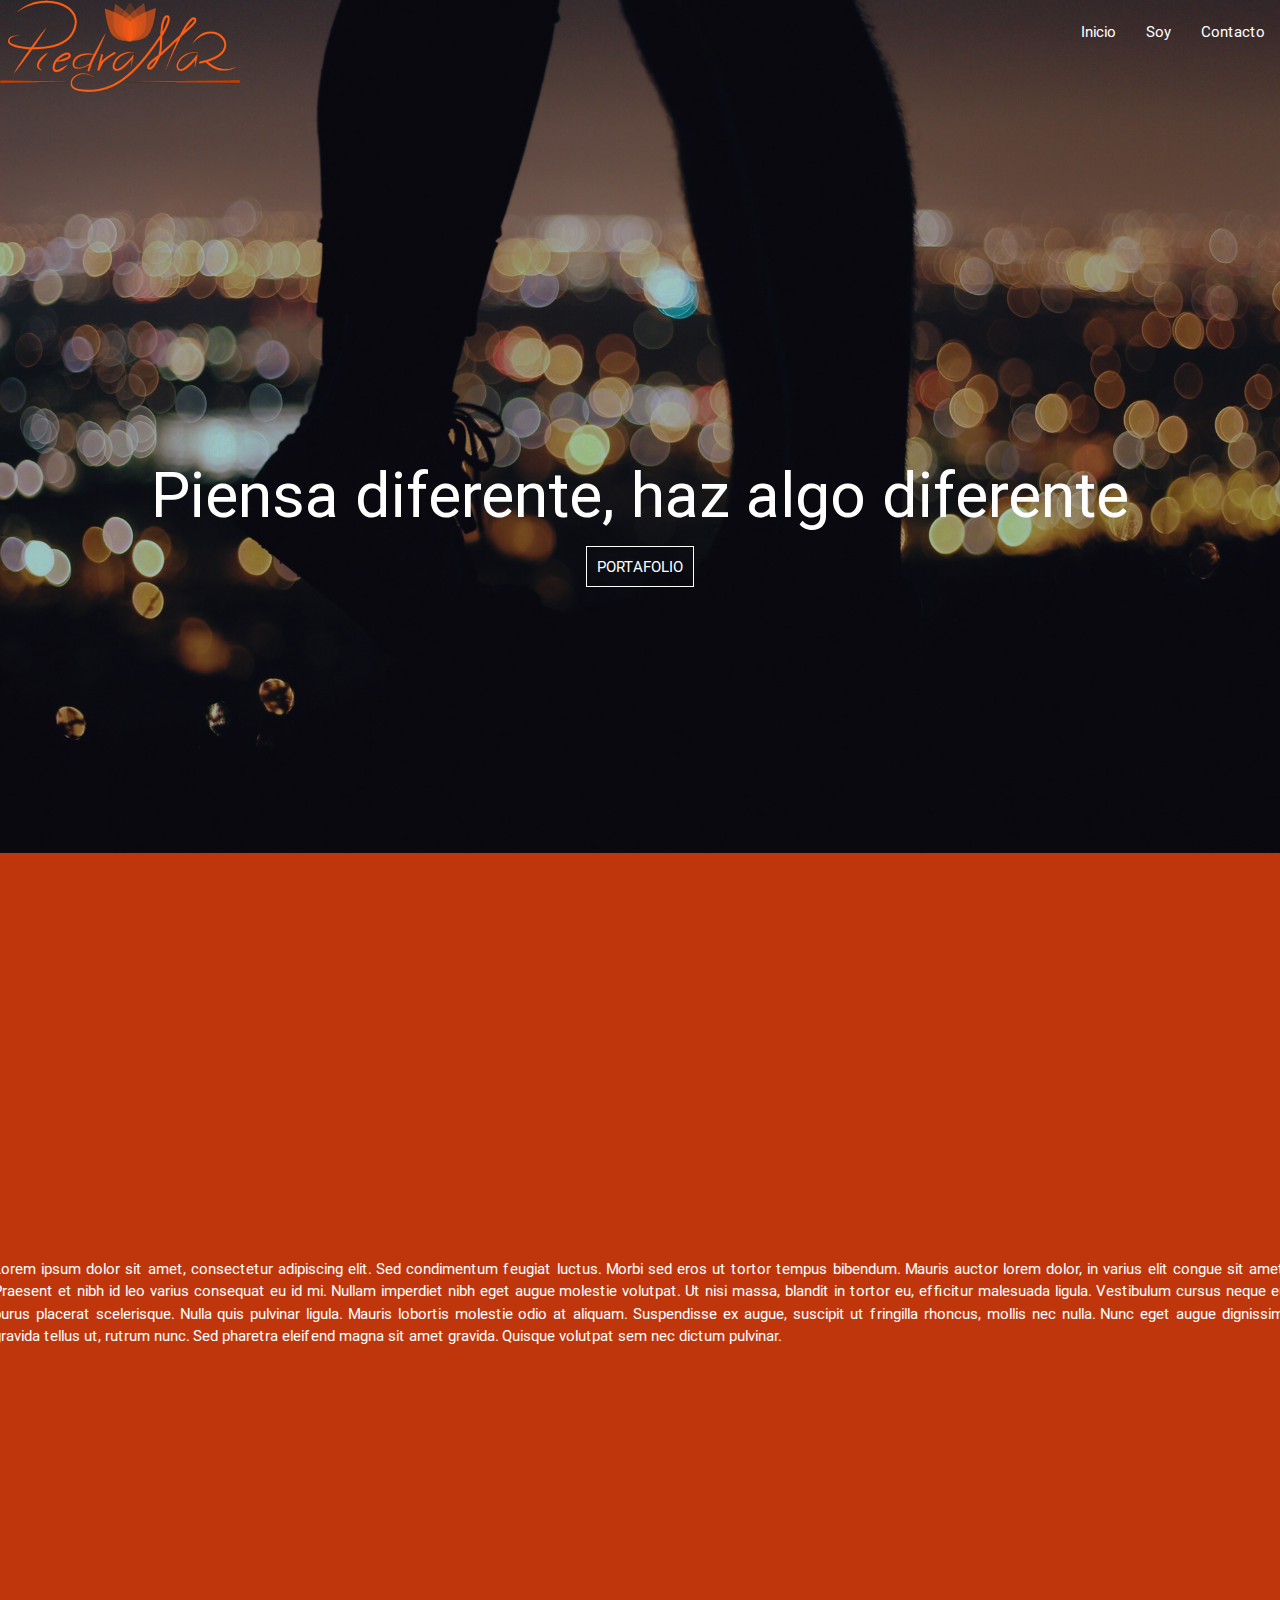
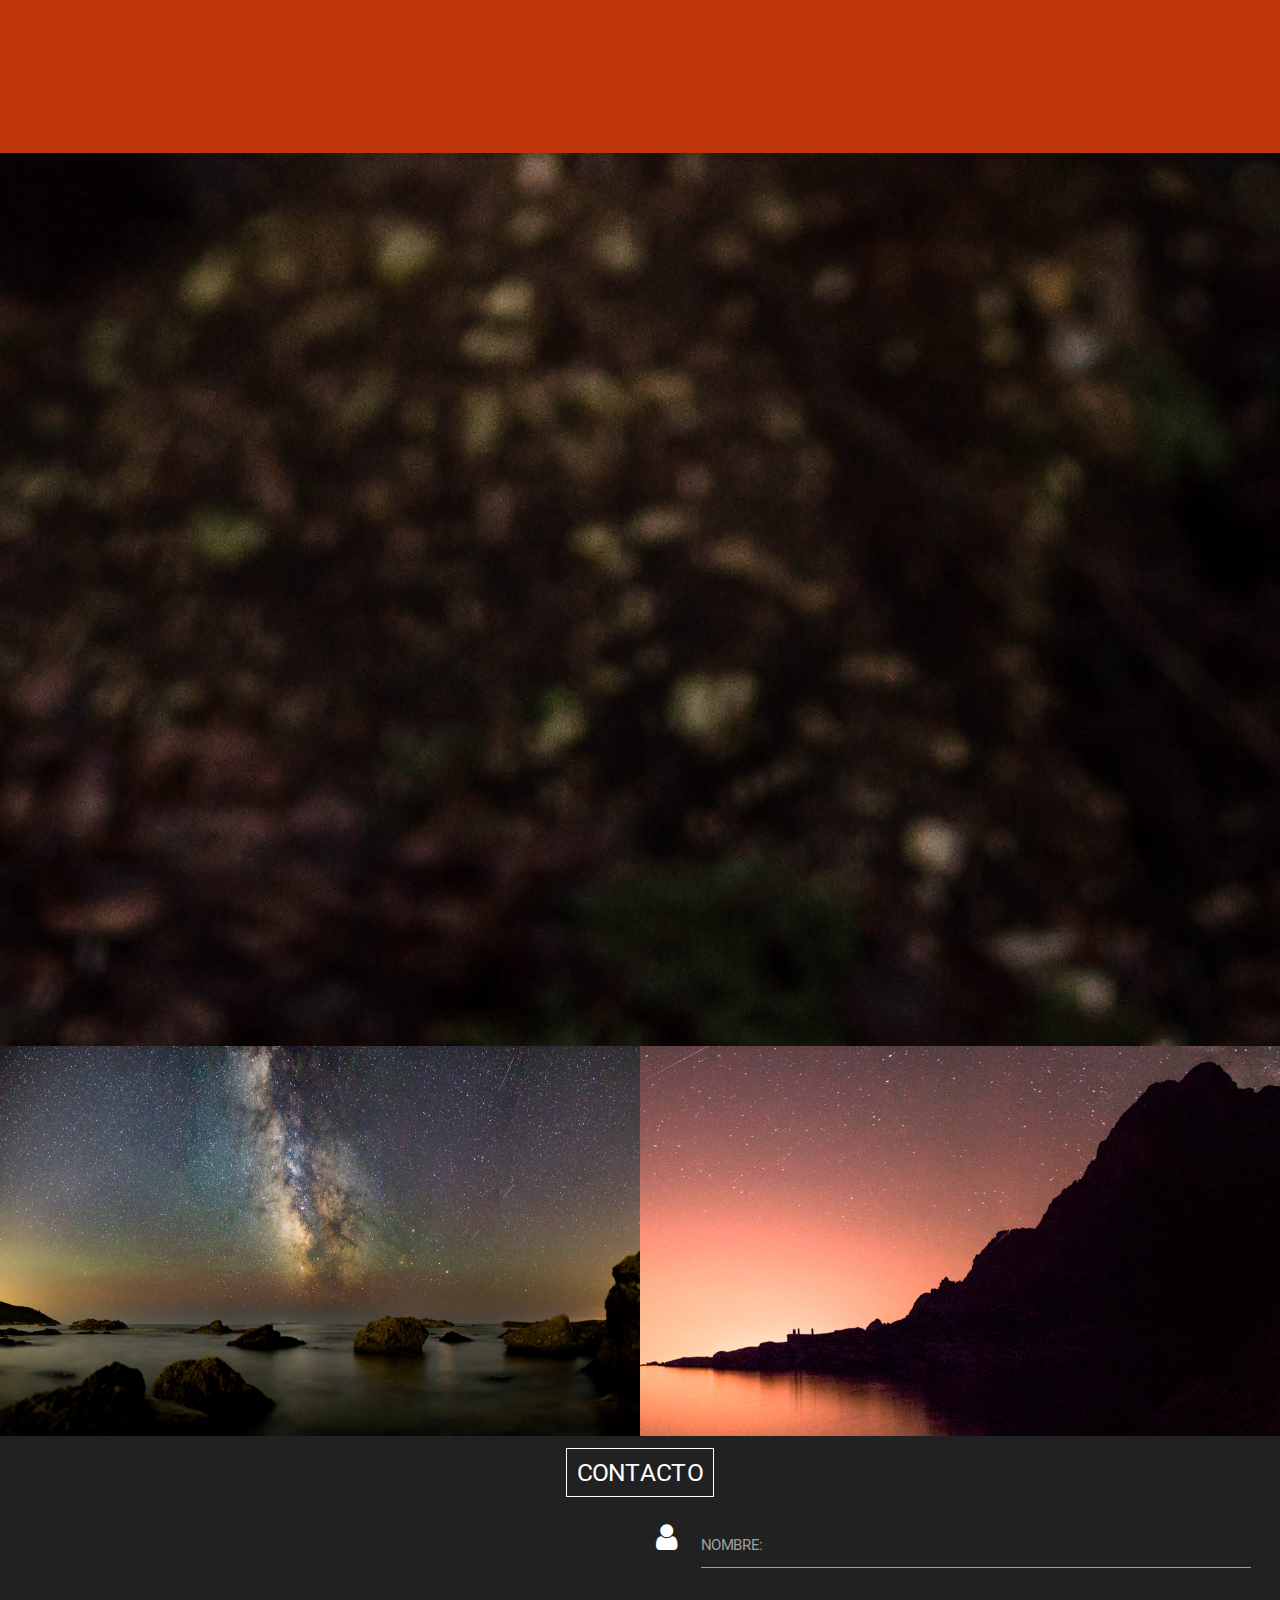
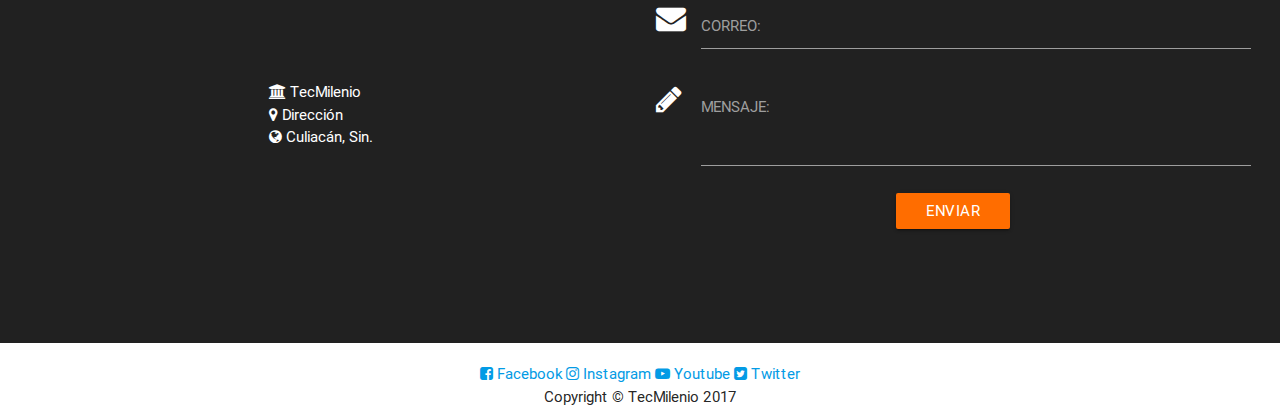
==== index.html @ fe68d372 "MI PRIMER PÁGINA" ====
<!doctype html>
<html>
    <head>
        <meta charset="UTF-8">
        <title>Mi CV</title>
        <link rel="stylesheet" type="text/css" href=	"assets/css/materialize.min.css"></link>
        <link rel="stylesheet" type="text/css" href="assets/css/style.css"></link>
        <link rel="stylesheet" type="text/css" href="assets/css/font-awesome.min.css"></link>
        <script type="text/javascript" src="assets/js/jquery.min.js"> </script>
        <script type="text/javascript" src="assets/js/materialize.js"> </script>
        <script type="text/javascript" src="assets/js/script.js"> </script>
    </head>
    
    <body>
     	<nav class="transparent" id="inicio">
            <div class="nav-wrapper" id="menu">
              <a href="" class="brand-logo"> <img src="assets/images/logomio.png" width="240" height="103"> </a>
              <ul id="nav-mobile" class="right hide-on-med-and-down white-text">
                <li><a href="#inicio">Inicio</a></li>
                <li><a href="#soy">Soy</a></li>
                <li><a href="#contacto">Contacto</a></li>
              </ul>
            </div>
    	</nav>
       
        <div id="slogan">
      
                    <section>
                    <img src="assets/images/imagen.jpg" height="1270" width="1905"  class="responsive-img">
                    </section>
             
            <div class="row white-text center-align">
                <h1 align="center"> Piensa diferente, haz algo diferente </h1>
                <a href="" class="white-text"> PORTAFOLIO  </a>
            </div>
          
        </div id>
        
        <div class="valign-wrapper deep-orange darken-4" id="soy">
  			
            <p align="justify" class="valign white-text">
            Lorem ipsum dolor sit amet, consectetur adipiscing elit. Sed condimentum feugiat luctus. Morbi sed eros ut tortor tempus bibendum. Mauris auctor lorem dolor, in varius elit congue sit amet. Praesent et nibh id leo varius consequat eu id mi. Nullam imperdiet nibh eget augue molestie volutpat. Ut nisi massa, blandit in tortor eu, efficitur malesuada ligula. Vestibulum cursus neque eu purus placerat scelerisque. Nulla quis pulvinar ligula. Mauris lobortis molestie odio at aliquam. Suspendisse ex augue, suscipit ut fringilla rhoncus, mollis nec nulla. Nunc eget augue dignissim, gravida tellus ut, rutrum nunc. Sed pharetra eleifend magna sit amet gravida. Quisque volutpat sem nec dictum pulvinar.
            </p>
        </div>
            <section class="para parallax-container">
          		<div class="parallax"><img src="assets/images/imagen1.jpeg"> </div>
        	</section>
            <!--parallax-->
            
            <div>
            <img src="assets/images/imagen3.jpg" class="half-first responsive-img" height="1160" width="1905">
            <img src="assets/images/imagen22.jpg" class="half-first responsive-img" height="1160" width="1905">
            </div>
            <!--contacto-->
            
    <section class="row grey darken-4" id="contacto">
            	<div class=" col s12 center-align">
                	<h5 class="white-text"> CONTACTO </h5>
                </div>
                
           		<!--direccion-->
                <div class="col s6 valign-wrapper">
                	<div class="row white-text">
                        <i class="fa fa-institution"></i> TecMilenio <br>
                        <i class="fa fa-map-marker "></i> Dirección <br>
                        <i class="fa fa-globe"></i> Culiacán, Sin. <br>
                    </div>
                </div>
                
                <!--formulario-->
                <div class="col s6">
                	<div class="row">
                    	<div class="input-field col s12">
                        	<i class="fa fa-user prefix white-text"></i>
                            <input type="text" id="icon_prefix" class="validate">
                            <label for="icon_prefixs">NOMBRE:</label>
                        </div>
                        
                        <div class="input-field col s12">
                        	<i class="fa fa-envelope prefix white-text"></i>
                            <input type="text" id="icon_correo" class="validate">
                            <label for="icon_correo">CORREO:</label>
                        </div>
                   
                <div class="input-field col s12">
                     <i class="fa fa-pencil prefix white-text"></i>
                     <textarea id="area" class="materialize-textarea"></textarea>
                     <label for="area"> MENSAJE: </label>
                </div>
                
                <div class="center-align">
                	<button type="submit" class="btn dark orange accent-4"> ENVIAR </button>
                </div>
                 </div>
                </div>
            </section> 
            <!--redes sociales-->
            <section>
            	<div class="center">
                	<a class="facebook" target="_blank" href="https://www.facebook.com/JaDe.ThE.MaR">
                    	<i class="fa fa-facebook-square"></i> Facebook 
                    <a class="instagram" target="_blank" href="https://www.instagram.com/jadedelmar9/">
                    	<i class="fa fa-instagram"></i> Instagram 
                    <a class="youtube" target="_blank" href="https://www.youtube.com/">
                    	<i class="fa fa-youtube-play"></i> Youtube 
                    <a class="twitter" target="_blank" href="https://www.twitter.com/">
                    	<i class="fa fa-twitter-square"></i> Twitter 
                    </a>
                </div>
    		</section> 
     <footer class="center-align">Copyright &copy; TecMilenio 2017</footer>
</body>
</html>
---- assets/css/style.css ----
nav{
 position:absolute;
 box-shadow:none;
 z-index:2;
}

#slogan{
	position:relative;
		}
		
#slogan>div{
		position:absolute;
		top:50%;
		width:100%;
		
		}
		
#slogan a{
	
	border:1px solid #fff;
	padding:10px;
		}


html,body{
	height:100%;
		}
		
.valign-wrapper {
	height:100%;
	margin:-7px;
		}
		
.para{
	height:100%;
		}


.half-first{
	float:left;
}

.half{
	margin-left:0;
}

.half-first, .half{
	width:50%;
}

#contacto h5{
	border:1px solid#fff;
	padding:10px;
}

#contacto .valign-wrapper{
	height:50vh;
}

#contacto h5{
	display:inline-block;
}
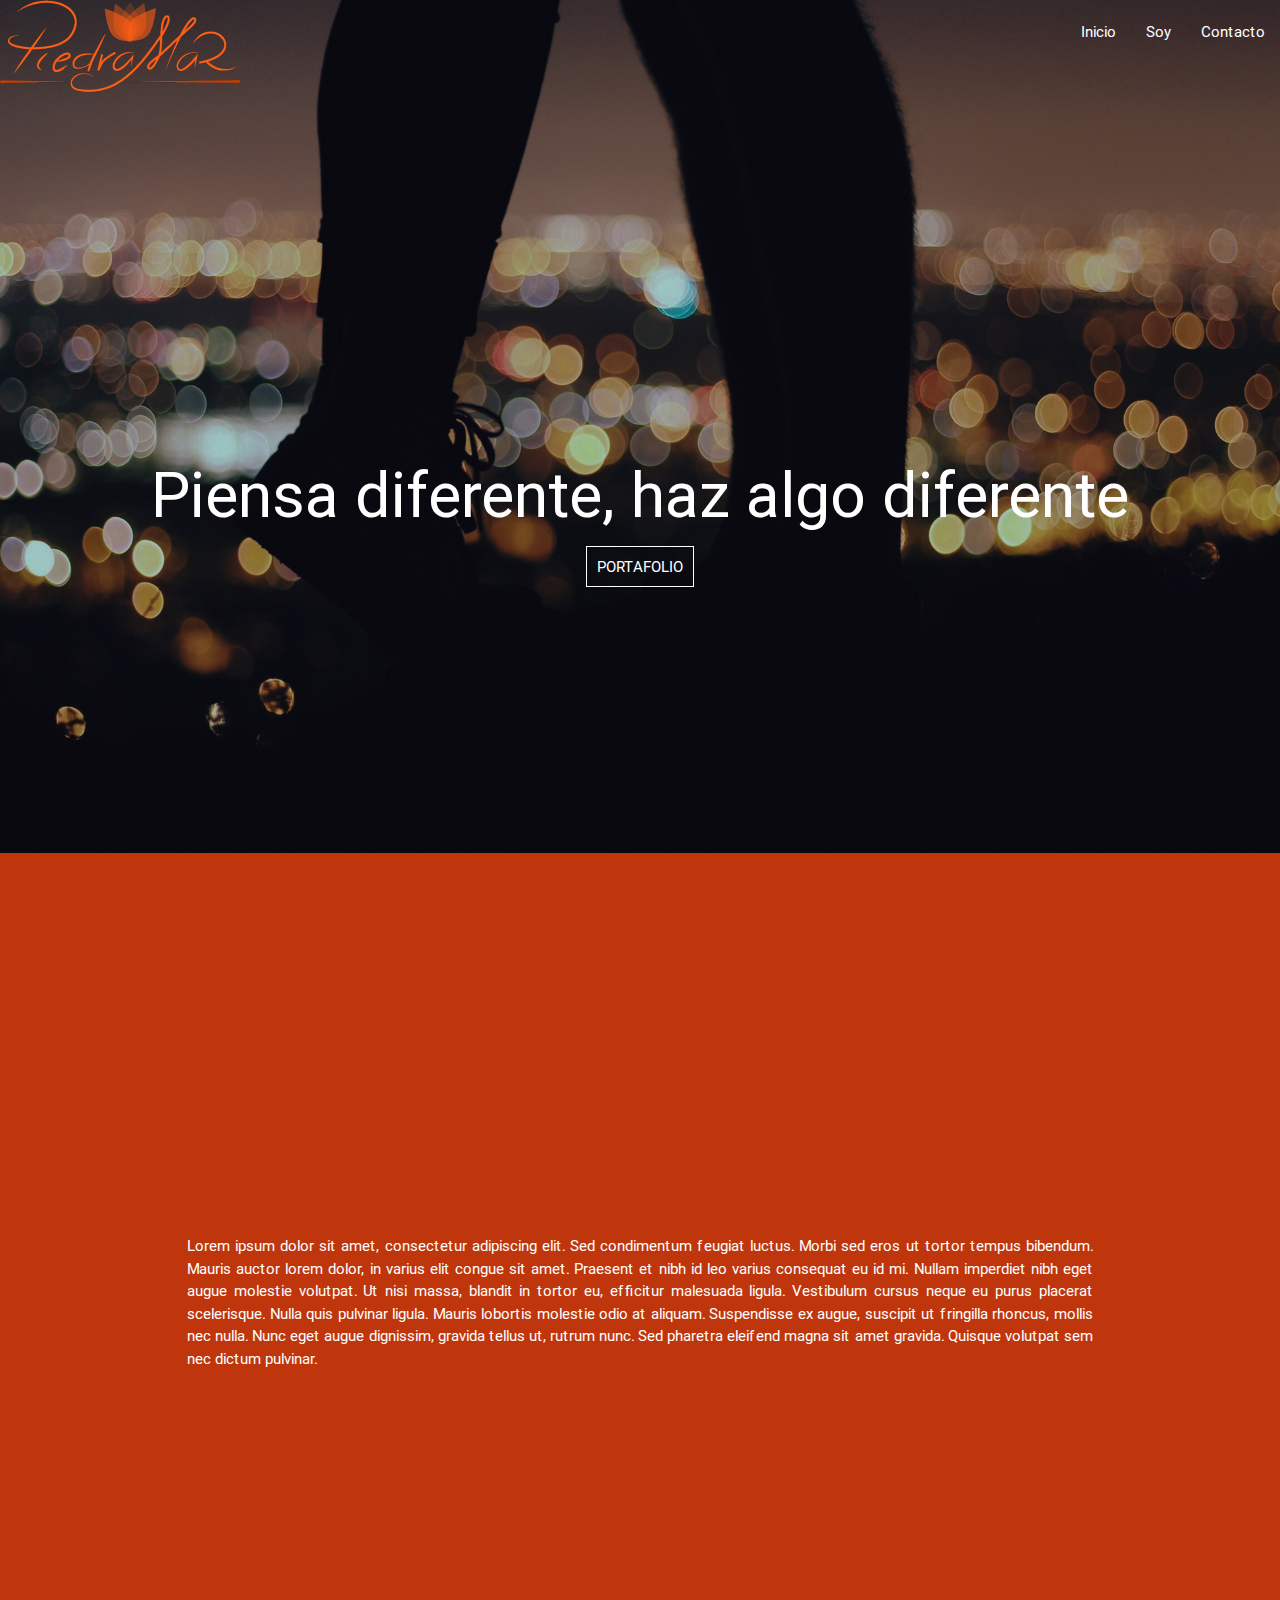
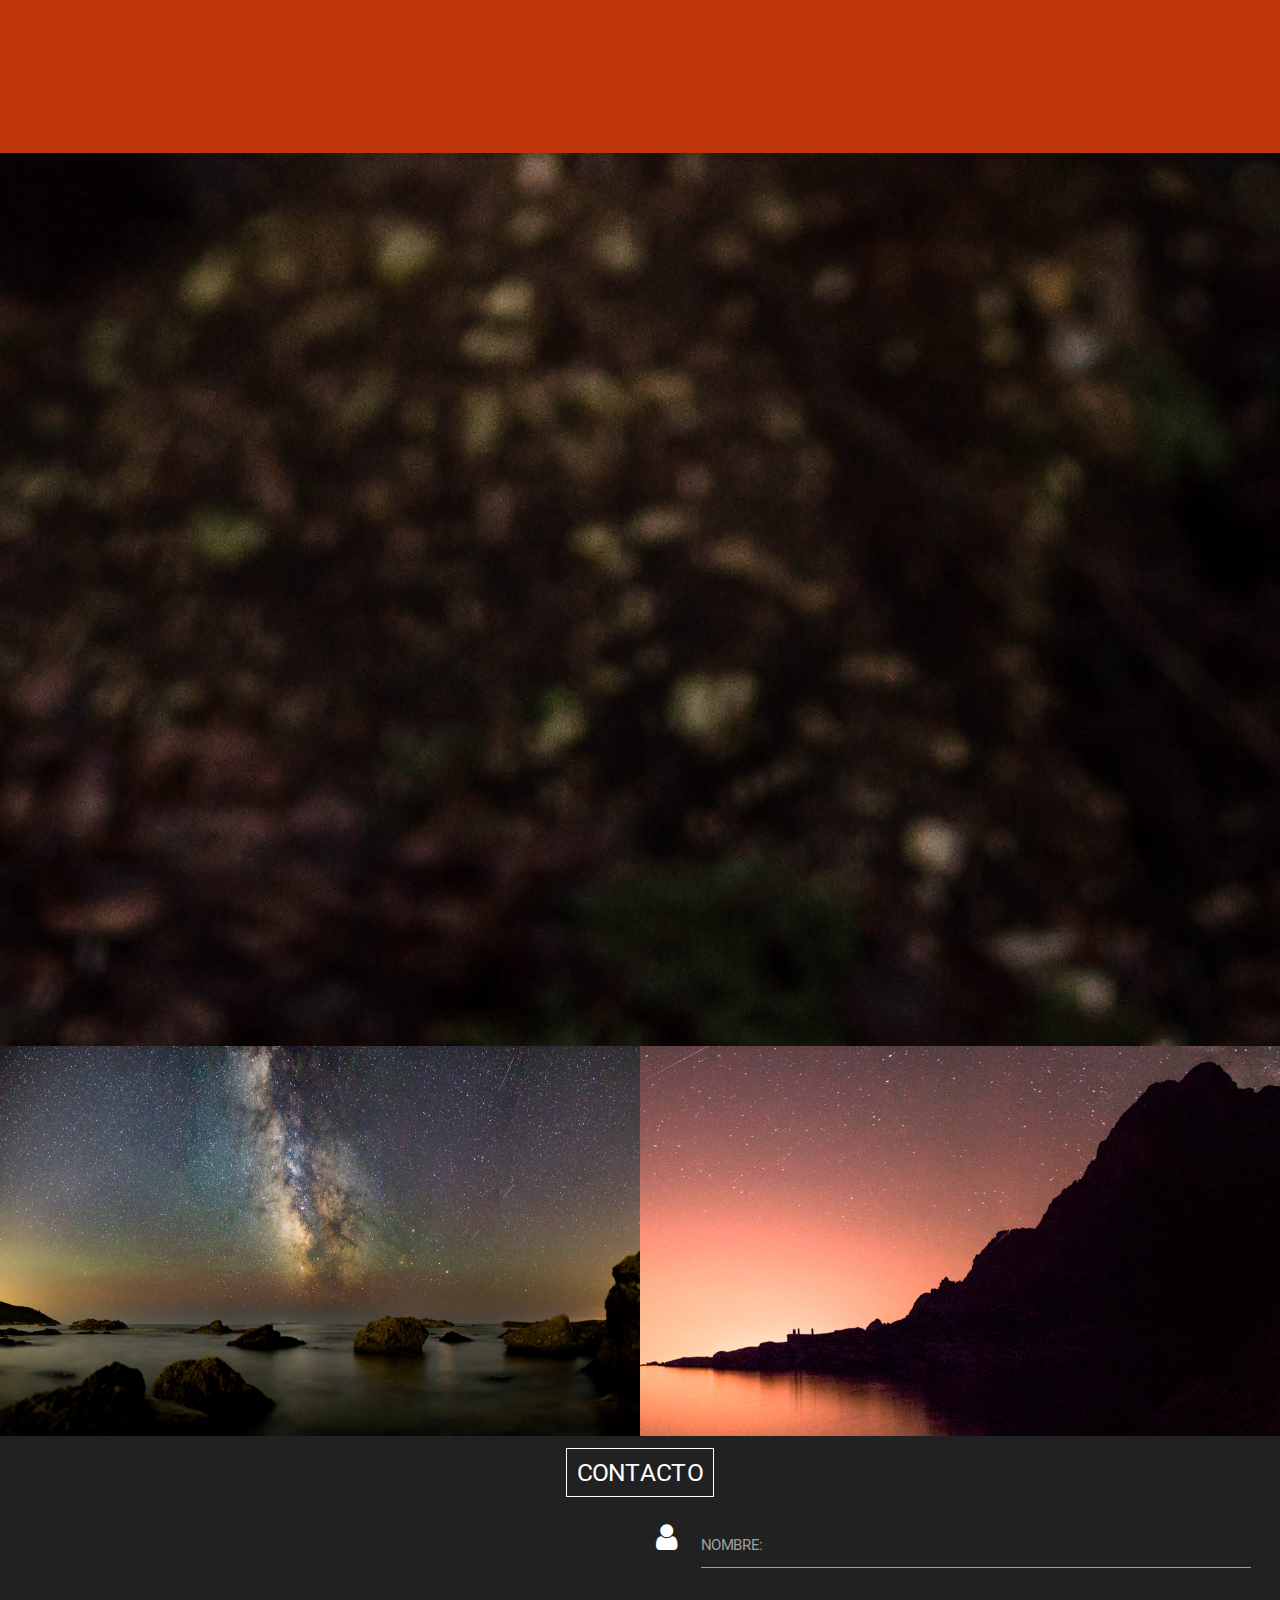
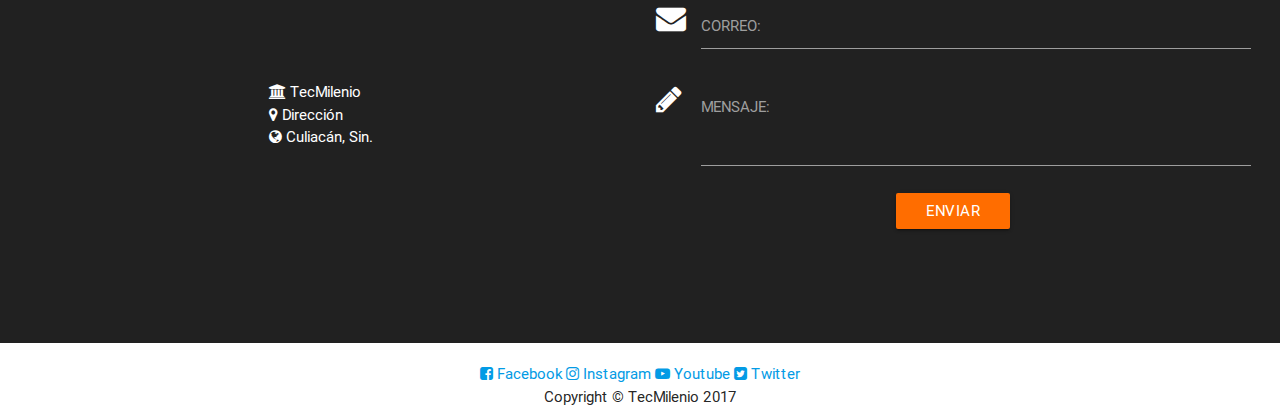
==== commit c8959484: "portafolio" ====
--- a/index.html
+++ b/index.html
@@ -31,14 +31,14 @@
              
             <div class="row white-text center-align">
                 <h1 align="center"> Piensa diferente, haz algo diferente </h1>
-                <a href="" class="white-text"> PORTAFOLIO  </a>
+                <a href="http://portafoliojade.blogspot.mx" class="white-text"> PORTAFOLIO  </a>
             </div>
           
         </div id>
         
         <div class="valign-wrapper deep-orange darken-4" id="soy">
   			
-            <p align="justify" class="valign white-text">
+            <p align="justify" class="container white-text">
             Lorem ipsum dolor sit amet, consectetur adipiscing elit. Sed condimentum feugiat luctus. Morbi sed eros ut tortor tempus bibendum. Mauris auctor lorem dolor, in varius elit congue sit amet. Praesent et nibh id leo varius consequat eu id mi. Nullam imperdiet nibh eget augue molestie volutpat. Ut nisi massa, blandit in tortor eu, efficitur malesuada ligula. Vestibulum cursus neque eu purus placerat scelerisque. Nulla quis pulvinar ligula. Mauris lobortis molestie odio at aliquam. Suspendisse ex augue, suscipit ut fringilla rhoncus, mollis nec nulla. Nunc eget augue dignissim, gravida tellus ut, rutrum nunc. Sed pharetra eleifend magna sit amet gravida. Quisque volutpat sem nec dictum pulvinar.
             </p>
         </div>
@@ -104,7 +104,7 @@
                     <a class="youtube" target="_blank" href="https://www.youtube.com/">
                     	<i class="fa fa-youtube-play"></i> Youtube 
                     <a class="twitter" target="_blank" href="https://www.twitter.com/">
-                    	<i class="fa fa-twitter-square"></i> Twitter 
+                    	<i class="fa fa-twitter-square"></i>  Twitter 
                     </a>
                 </div>
     		</section> 
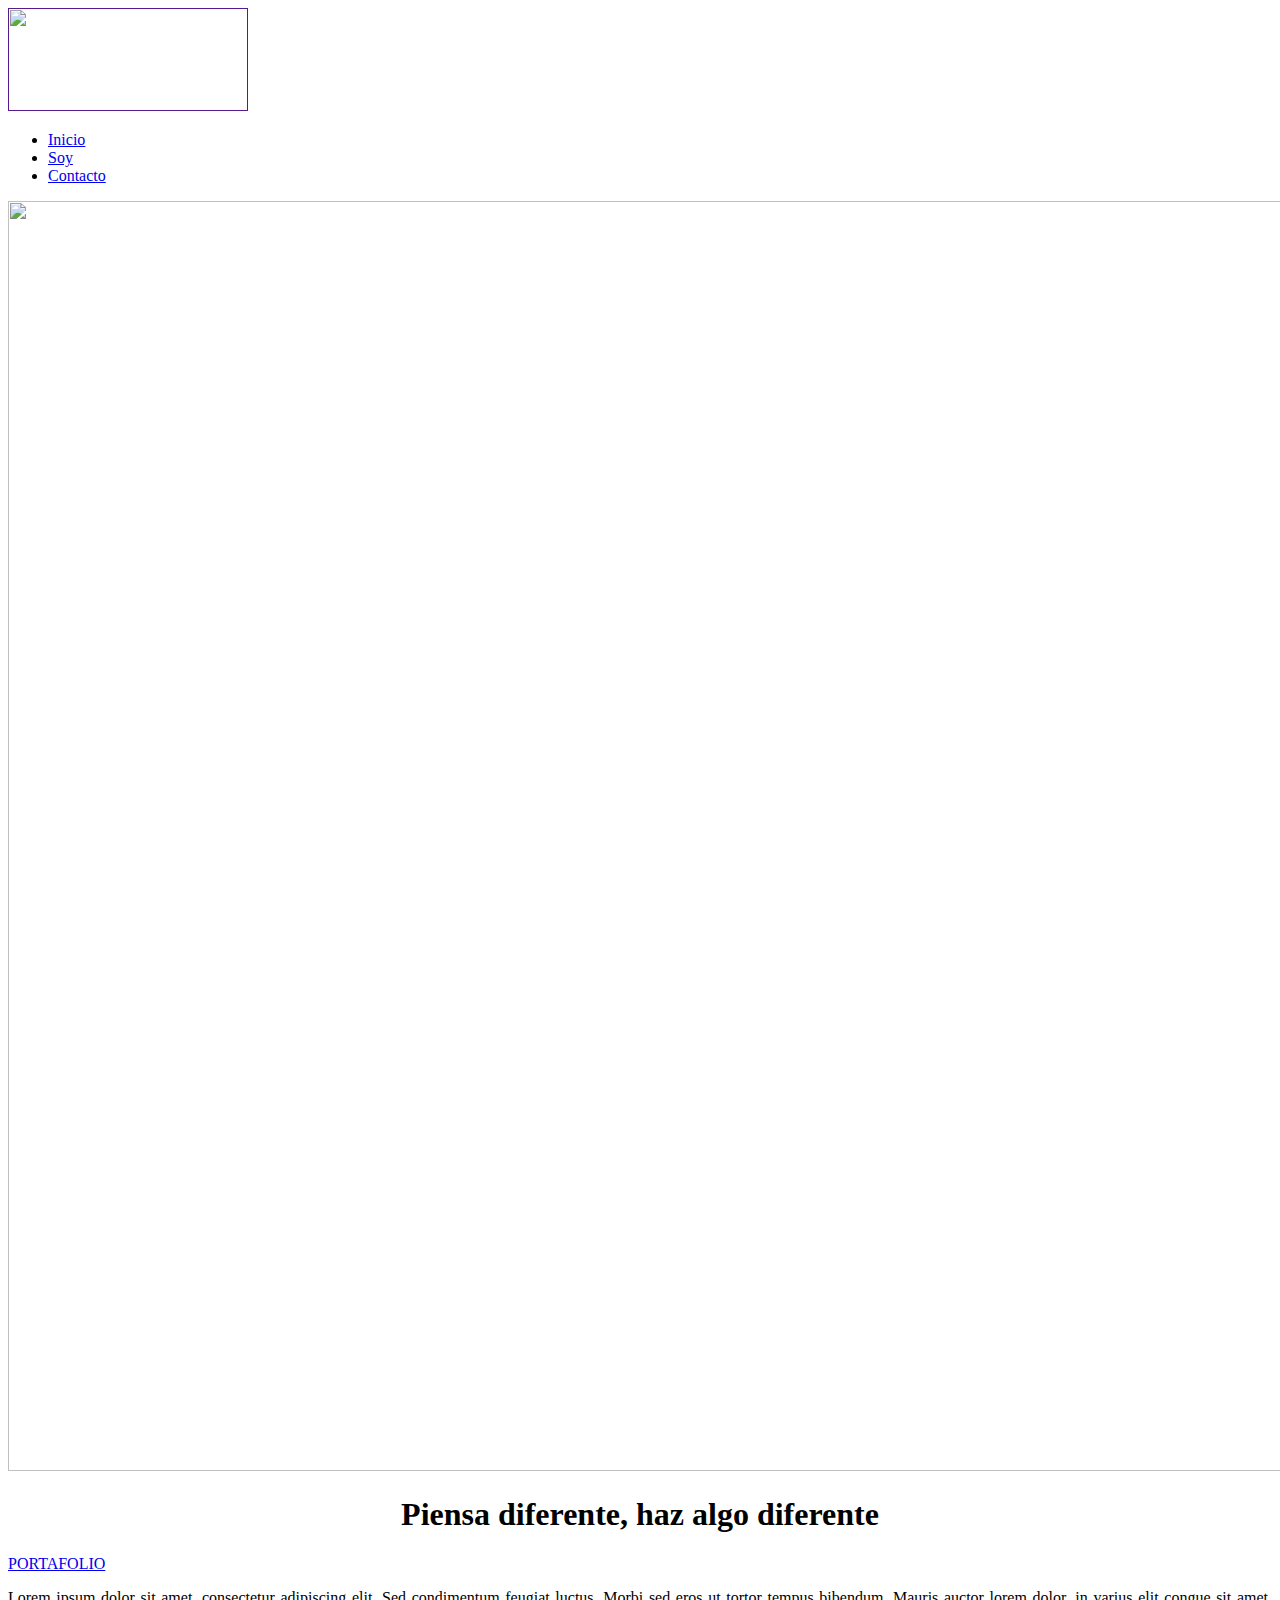
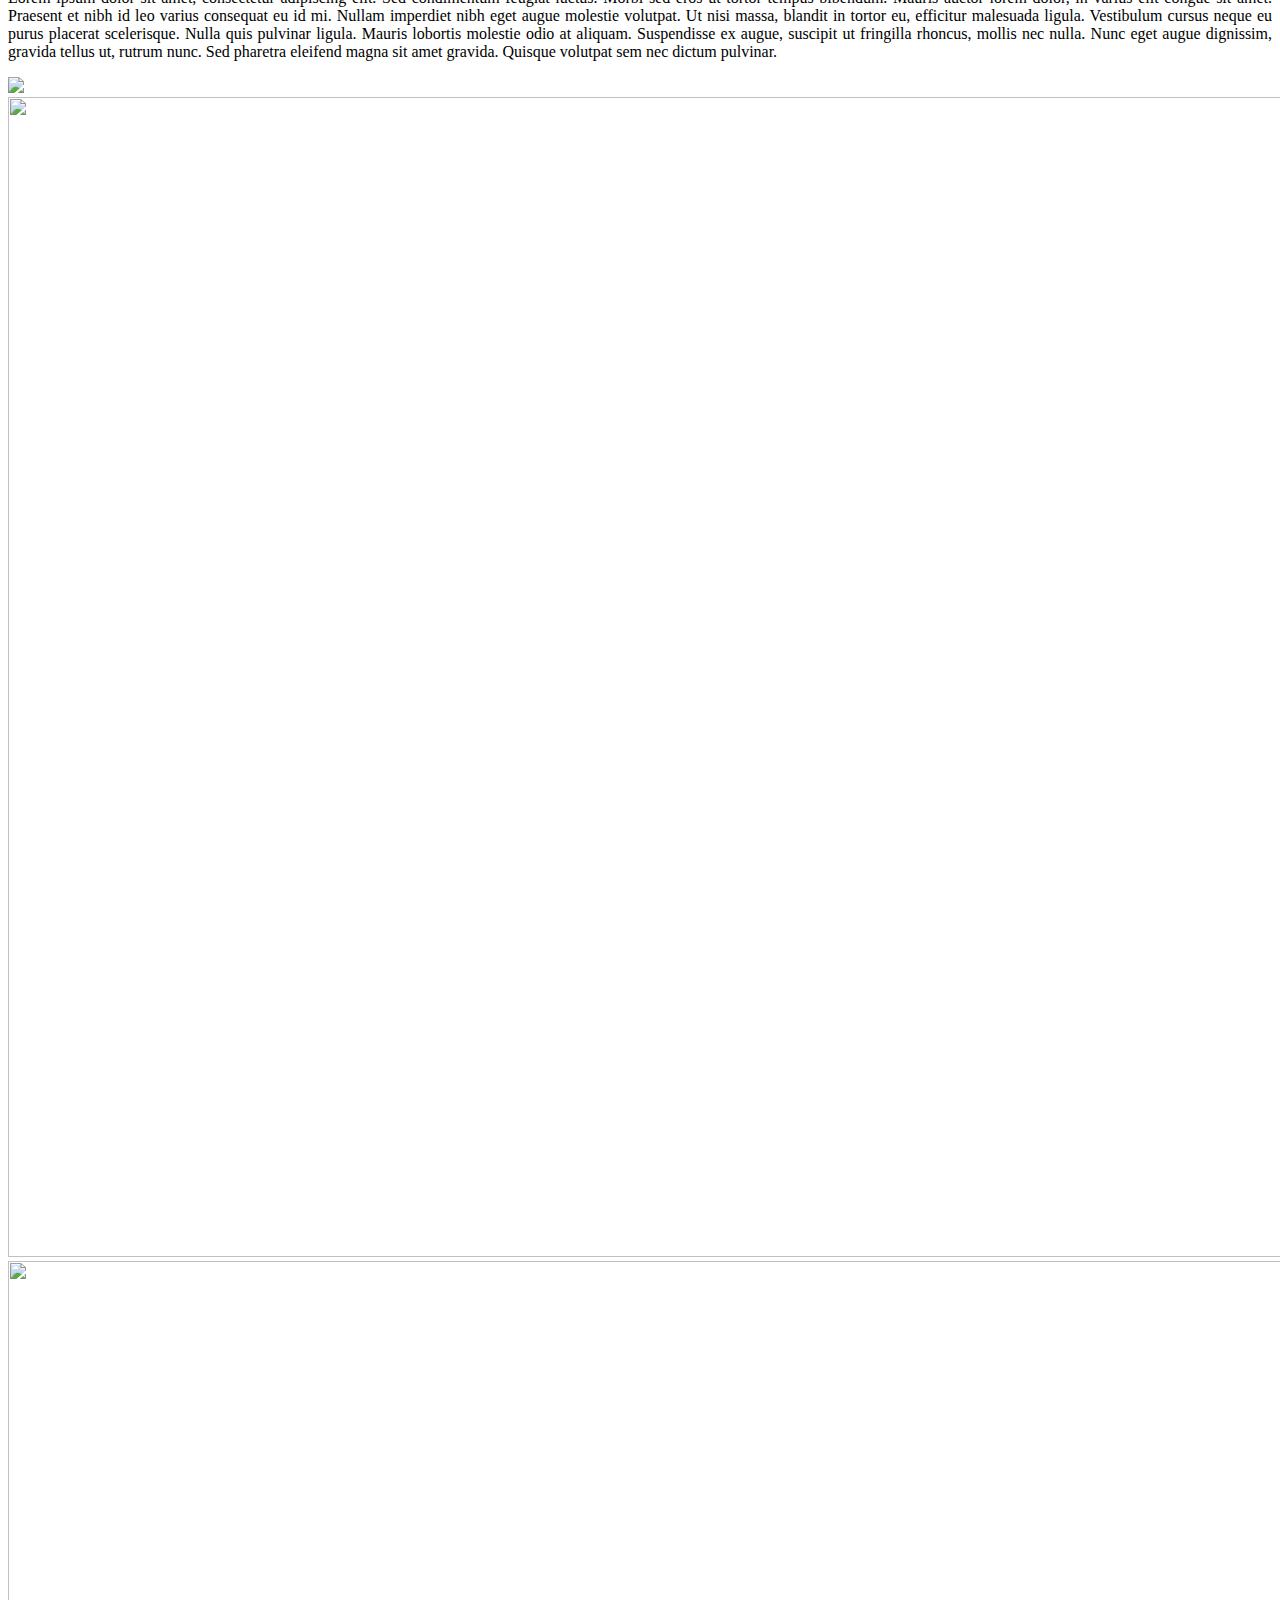
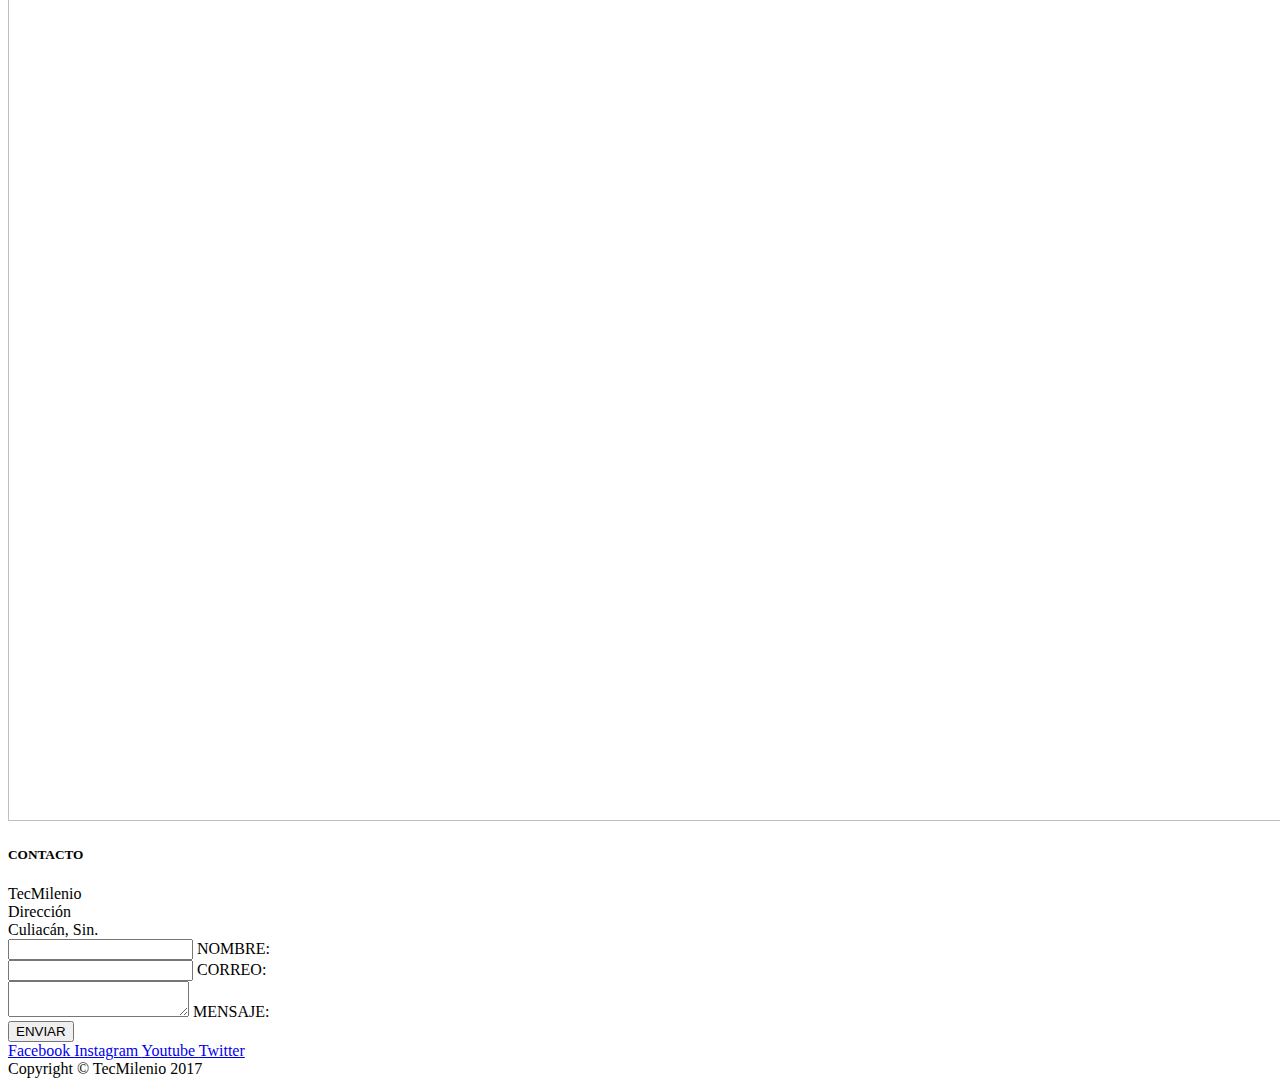
==== commit 478c8e1d: "portafolio" ====
--- a/index.html
+++ b/index.html
@@ -3,18 +3,18 @@
     <head>
         <meta charset="UTF-8">
         <title>Mi CV</title>
-        <link rel="stylesheet" type="text/css" href=	"assets/css/materialize.min.css"></link>
-        <link rel="stylesheet" type="text/css" href="assets/css/style.css"></link>
-        <link rel="stylesheet" type="text/css" href="assets/css/font-awesome.min.css"></link>
-        <script type="text/javascript" src="assets/js/jquery.min.js"> </script>
-        <script type="text/javascript" src="assets/js/materialize.js"> </script>
-        <script type="text/javascript" src="assets/js/script.js"> </script>
+        <link rel="stylesheet" type="text/css" href=	"../MARZO/assets/css/materialize.min.css"></link>
+        <link rel="stylesheet" type="text/css" href="../MARZO/assets/css/style.css"></link>
+        <link rel="stylesheet" type="text/css" href="../MARZO/assets/css/font-awesome.min.css"></link>
+        <script type="text/javascript" src="../MARZO/assets/js/jquery.min.js"> </script>
+        <script type="text/javascript" src="../MARZO/assets/js/materialize.js"> </script>
+        <script type="text/javascript" src="../MARZO/assets/js/script.js"> </script>
     </head>
     
     <body>
      	<nav class="transparent" id="inicio">
             <div class="nav-wrapper" id="menu">
-              <a href="" class="brand-logo"> <img src="assets/images/logomio.png" width="240" height="103"> </a>
+              <a href="" class="brand-logo"> <img src="../MARZO/assets/images/logomio.png" width="240" height="103"> </a>
               <ul id="nav-mobile" class="right hide-on-med-and-down white-text">
                 <li><a href="#inicio">Inicio</a></li>
                 <li><a href="#soy">Soy</a></li>
@@ -26,7 +26,7 @@
         <div id="slogan">
       
                     <section>
-                    <img src="assets/images/imagen.jpg" height="1270" width="1905"  class="responsive-img">
+                    <img src="../MARZO/assets/images/imagen.jpg" height="1270" width="1905"  class="responsive-img">
                     </section>
              
             <div class="row white-text center-align">
@@ -43,13 +43,13 @@
             </p>
         </div>
             <section class="para parallax-container">
-          		<div class="parallax"><img src="assets/images/imagen1.jpeg"> </div>
+          		<div class="parallax"><img src="../MARZO/assets/images/imagen1.jpeg"> </div>
         	</section>
             <!--parallax-->
             
             <div>
-            <img src="assets/images/imagen3.jpg" class="half-first responsive-img" height="1160" width="1905">
-            <img src="assets/images/imagen22.jpg" class="half-first responsive-img" height="1160" width="1905">
+            <img src="../MARZO/assets/images/imagen3.jpg" class="half-first responsive-img" height="1160" width="1905">
+            <img src="../MARZO/assets/images/imagen22.jpg" class="half-first responsive-img" height="1160" width="1905">
             </div>
             <!--contacto-->
             
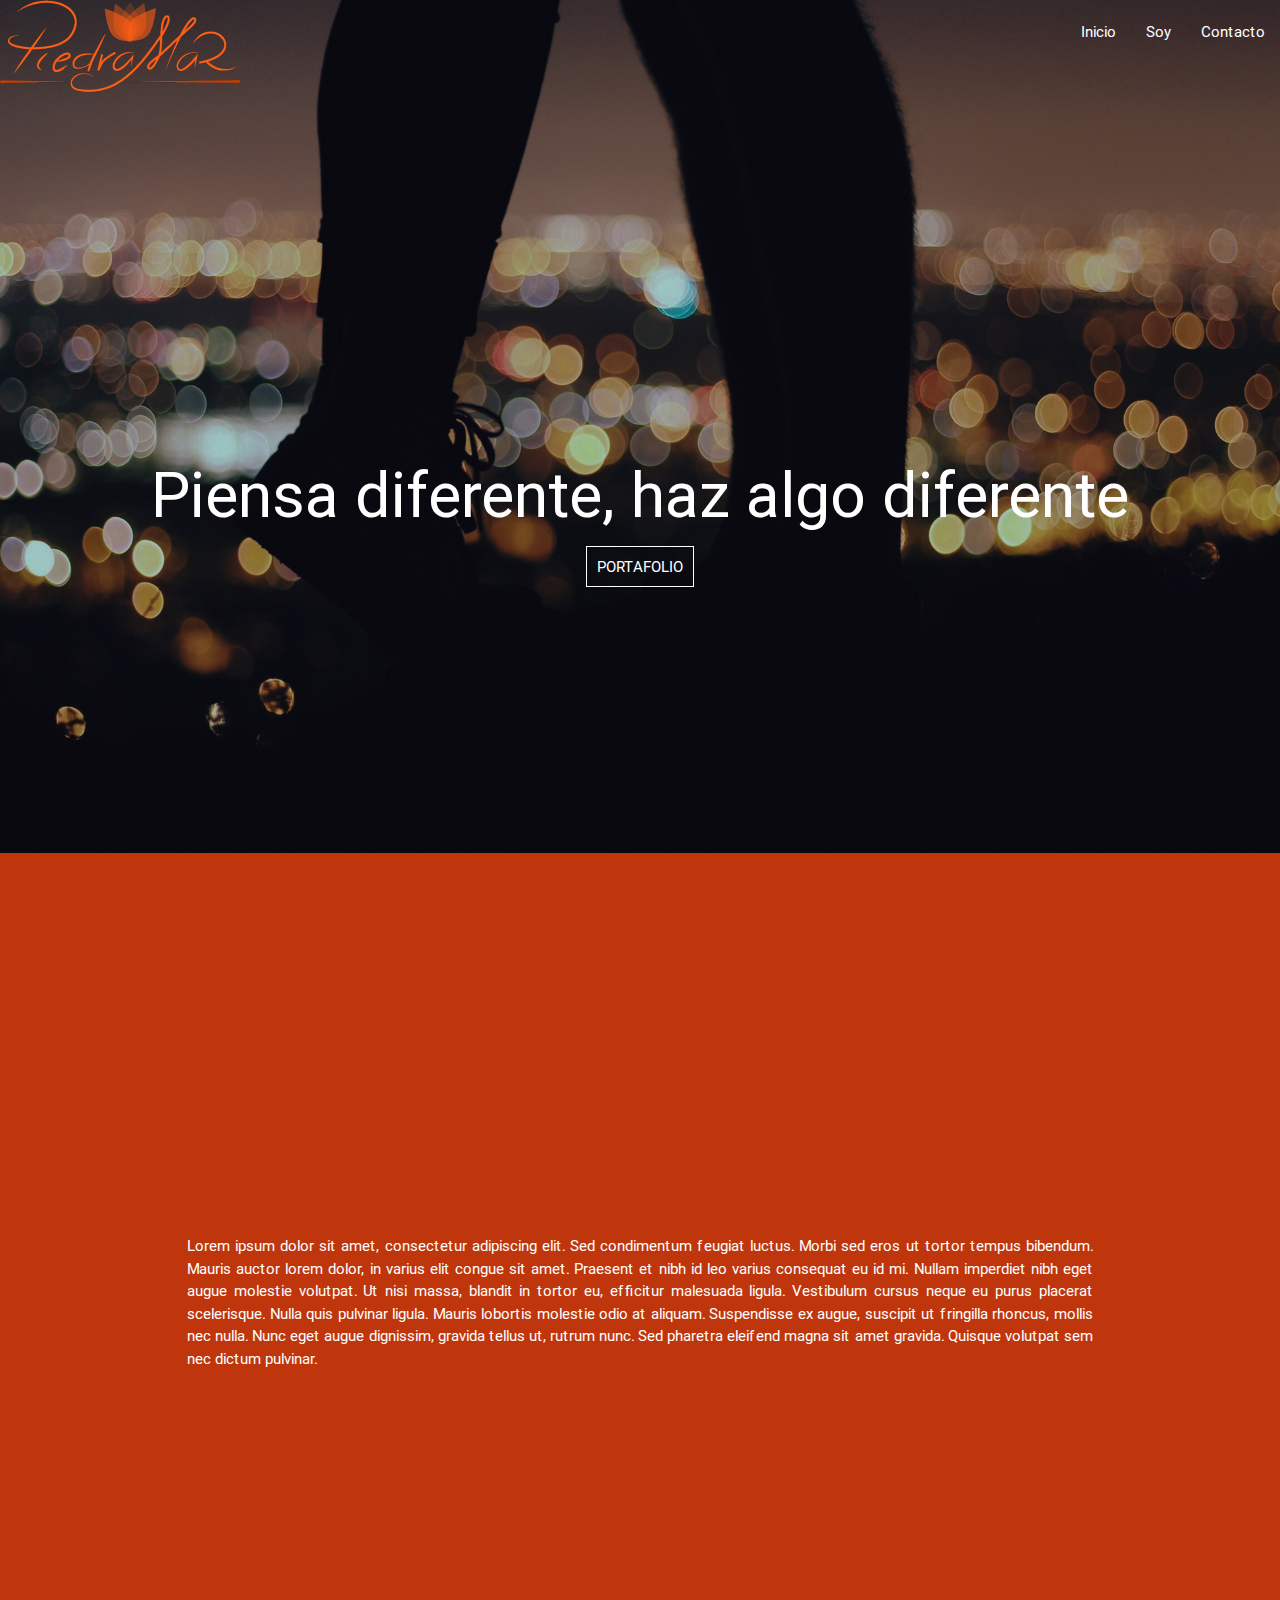
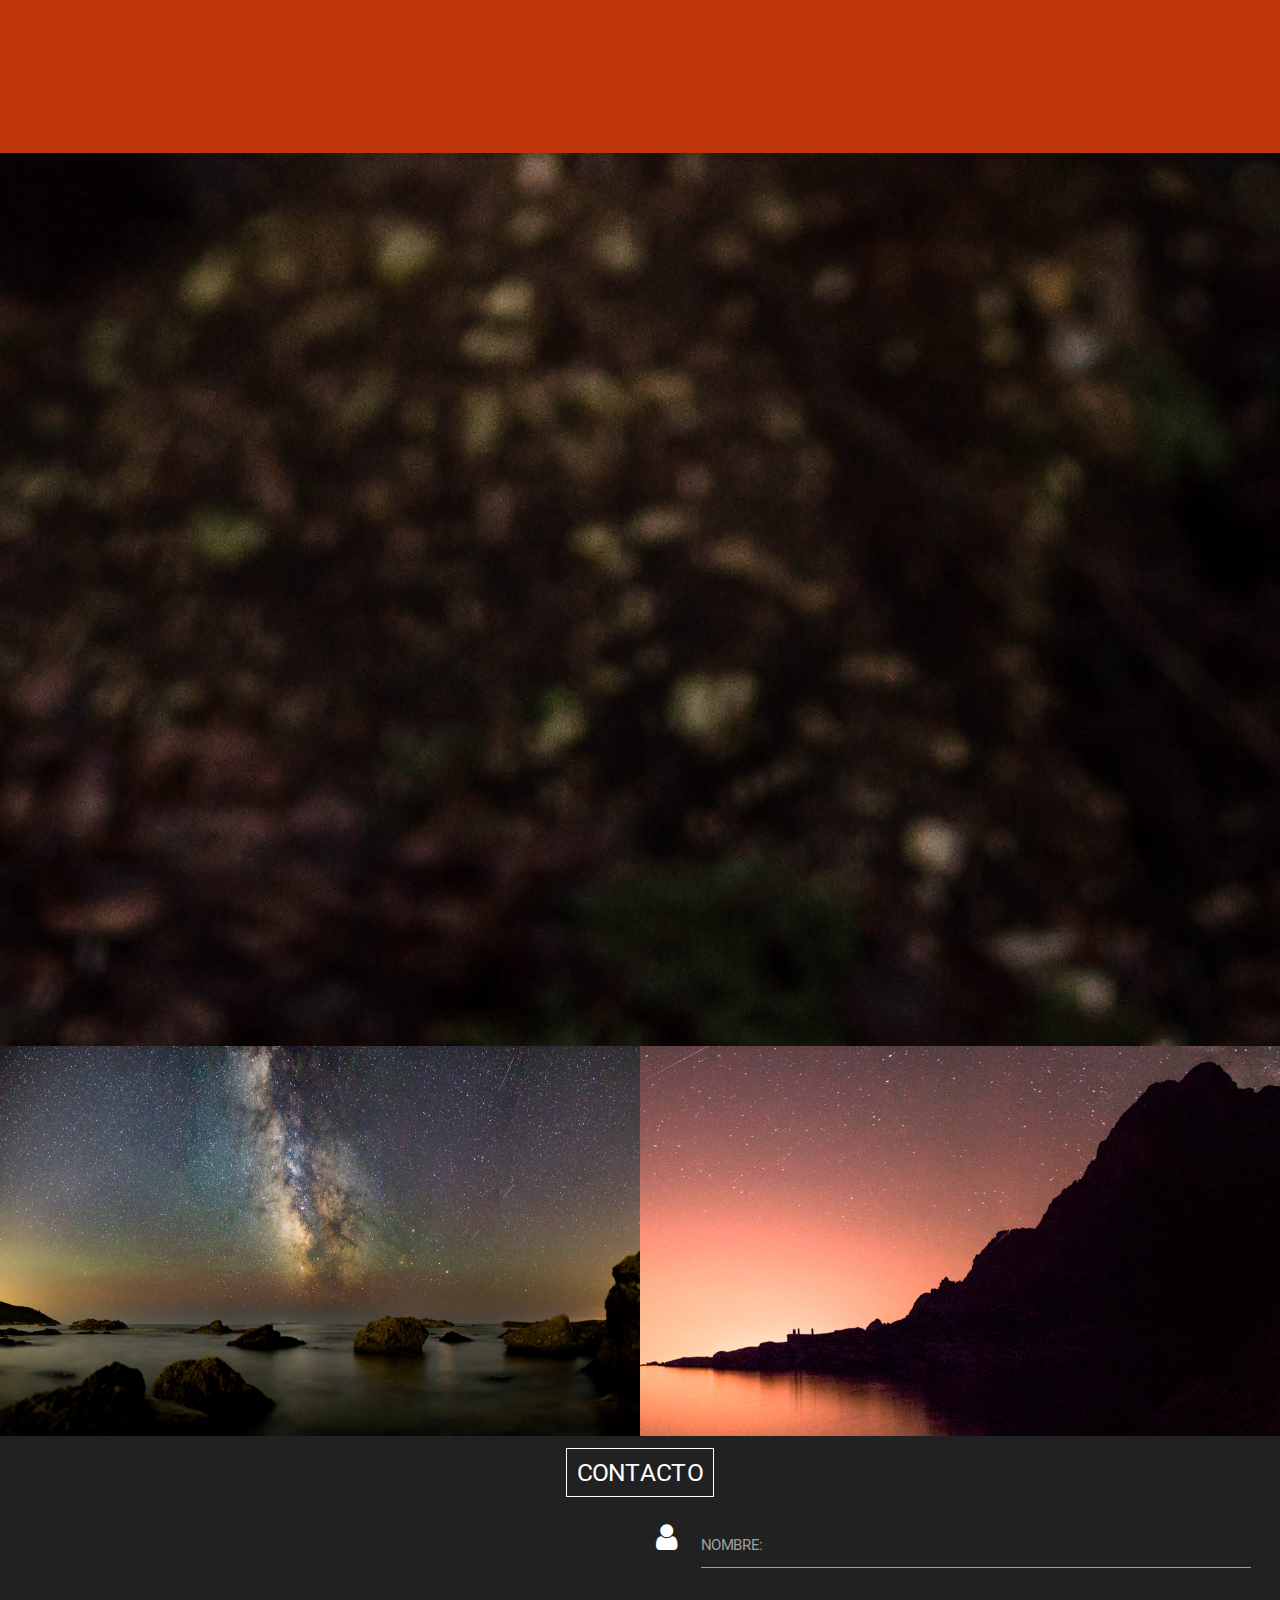
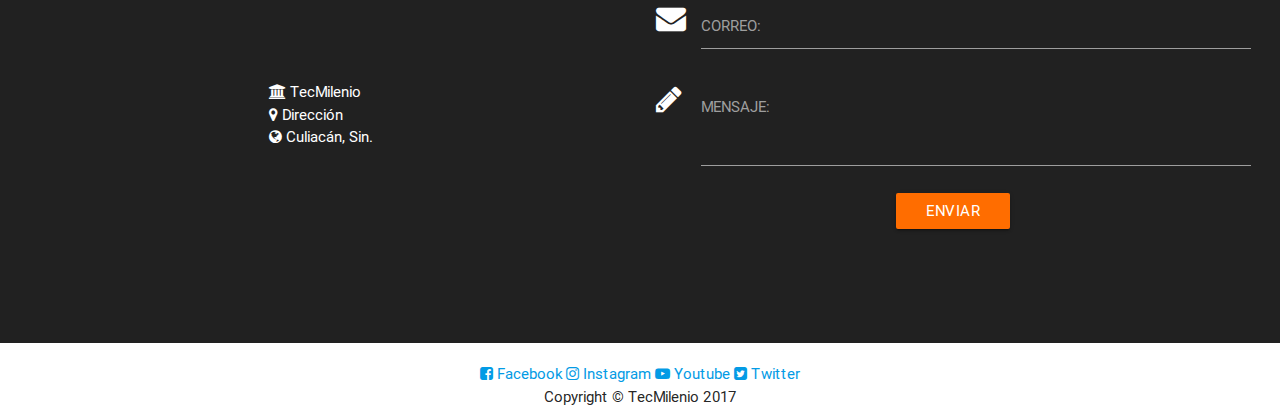
==== commit ad57308d: "index" ====
--- a/index.html
+++ b/index.html
@@ -3,18 +3,18 @@
     <head>
         <meta charset="UTF-8">
         <title>Mi CV</title>
-        <link rel="stylesheet" type="text/css" href=	"../MARZO/assets/css/materialize.min.css"></link>
-        <link rel="stylesheet" type="text/css" href="../MARZO/assets/css/style.css"></link>
-        <link rel="stylesheet" type="text/css" href="../MARZO/assets/css/font-awesome.min.css"></link>
-        <script type="text/javascript" src="../MARZO/assets/js/jquery.min.js"> </script>
-        <script type="text/javascript" src="../MARZO/assets/js/materialize.js"> </script>
-        <script type="text/javascript" src="../MARZO/assets/js/script.js"> </script>
+        <link rel="stylesheet" type="text/css" href=	"assets/css/materialize.min.css"></link>
+        <link rel="stylesheet" type="text/css" href="assets/css/style.css"></link>
+        <link rel="stylesheet" type="text/css" href="assets/css/font-awesome.min.css"></link>
+        <script type="text/javascript" src="assets/js/jquery.min.js"> </script>
+        <script type="text/javascript" src="assets/js/materialize.js"> </script>
+        <script type="text/javascript" src="assets/js/script.js"> </script>
     </head>
     
     <body>
      	<nav class="transparent" id="inicio">
             <div class="nav-wrapper" id="menu">
-              <a href="" class="brand-logo"> <img src="../MARZO/assets/images/logomio.png" width="240" height="103"> </a>
+              <a href="" class="brand-logo"> <img src="assets/images/logomio.png" width="240" height="103"> </a>
               <ul id="nav-mobile" class="right hide-on-med-and-down white-text">
                 <li><a href="#inicio">Inicio</a></li>
                 <li><a href="#soy">Soy</a></li>
@@ -26,7 +26,7 @@
         <div id="slogan">
       
                     <section>
-                    <img src="../MARZO/assets/images/imagen.jpg" height="1270" width="1905"  class="responsive-img">
+                    <img src="assets/images/imagen.jpg" height="1270" width="1905"  class="responsive-img">
                     </section>
              
             <div class="row white-text center-align">
@@ -43,13 +43,13 @@
             </p>
         </div>
             <section class="para parallax-container">
-          		<div class="parallax"><img src="../MARZO/assets/images/imagen1.jpeg"> </div>
+          		<div class="parallax"><img src="assets/images/imagen1.jpeg"> </div>
         	</section>
             <!--parallax-->
             
             <div>
-            <img src="../MARZO/assets/images/imagen3.jpg" class="half-first responsive-img" height="1160" width="1905">
-            <img src="../MARZO/assets/images/imagen22.jpg" class="half-first responsive-img" height="1160" width="1905">
+            <img src="assets/images/imagen3.jpg" class="half-first responsive-img" height="1160" width="1905">
+            <img src="assets/images/imagen22.jpg" class="half-first responsive-img" height="1160" width="1905">
             </div>
             <!--contacto-->
             
--- a/assets/css/style.css
+++ b/assets/css/style.css
@@ -0,0 +1,68 @@
+
+nav{
+ position:absolute;
+ box-shadow:none;
+ z-index:2;
+}
+
+#slogan{
+	position:relative;
+		}
+		
+#slogan>div{
+		position:absolute;
+		top:50%;
+		width:100%;
+		
+		}
+		
+#slogan a{
+	
+	border:1px solid #fff;
+	padding:10px;
+		}
+
+
+html,body{
+	height:100%;
+		}
+		
+.valign-wrapper {
+	height:100%;
+	margin:-7px;
+		}
+		
+.para{
+	height:100%;
+		}
+
+
+.half-first{
+	float:left;
+}
+
+.half{
+	margin-left:0;
+}
+
+.half-first, .half{
+	width:50%;
+}
+
+#contacto h5{
+	border:1px solid#fff;
+	padding:10px;
+}
+
+#contacto .valign-wrapper{
+	height:50vh;
+}
+
+#contacto h5{
+	display:inline-block;
+}
+	
+
+		
+
+
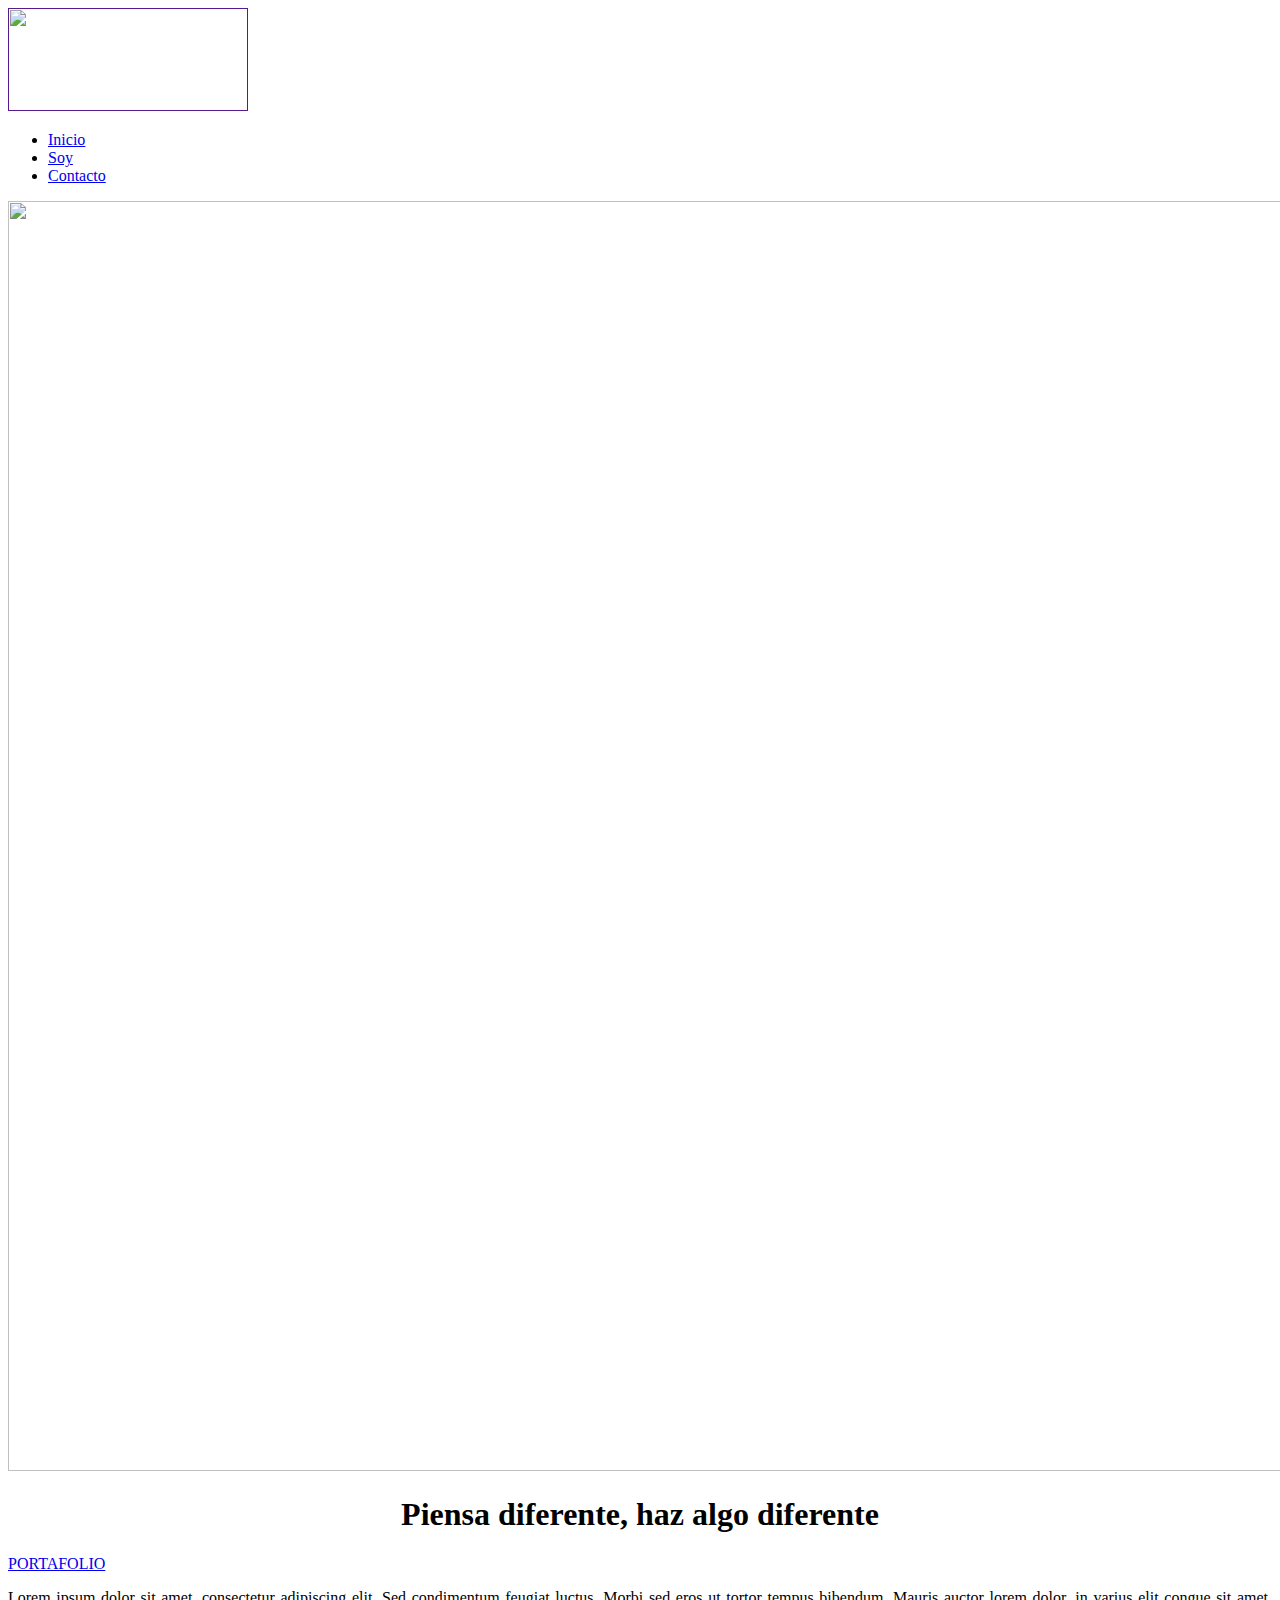
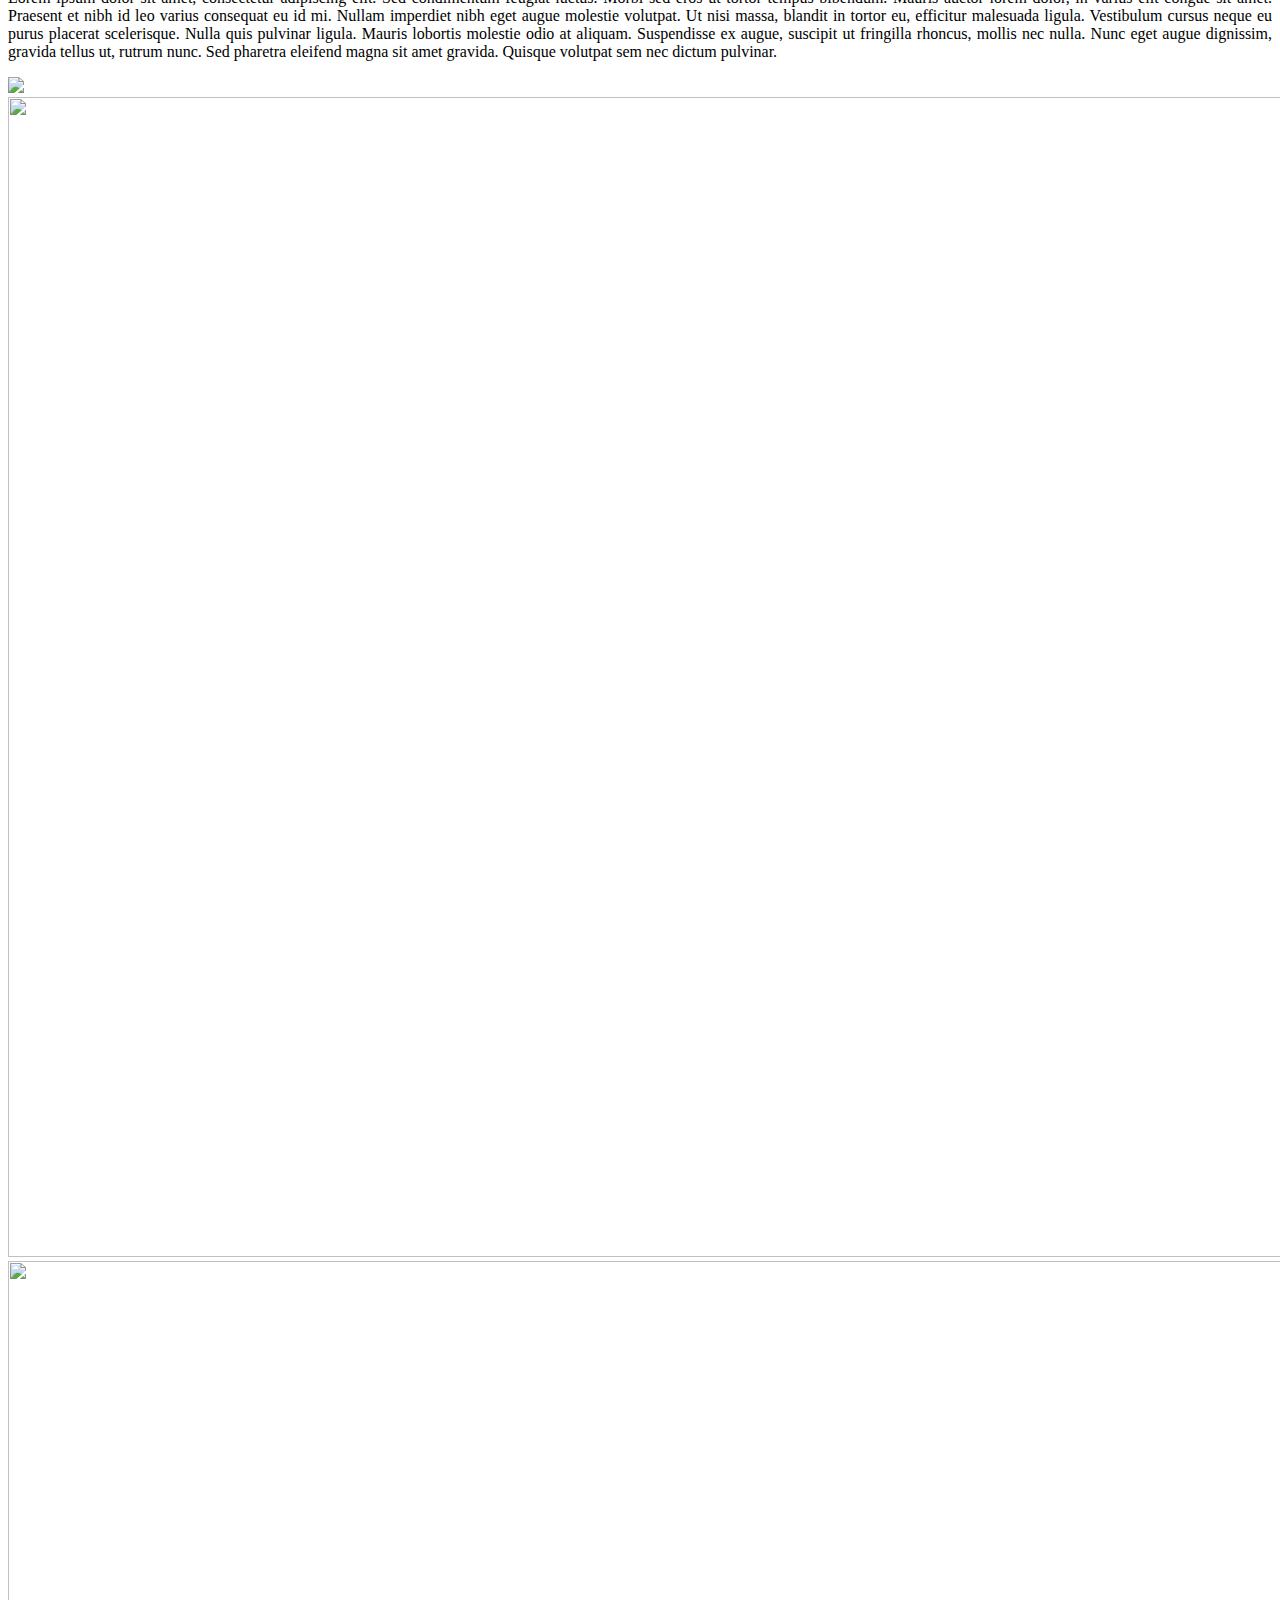
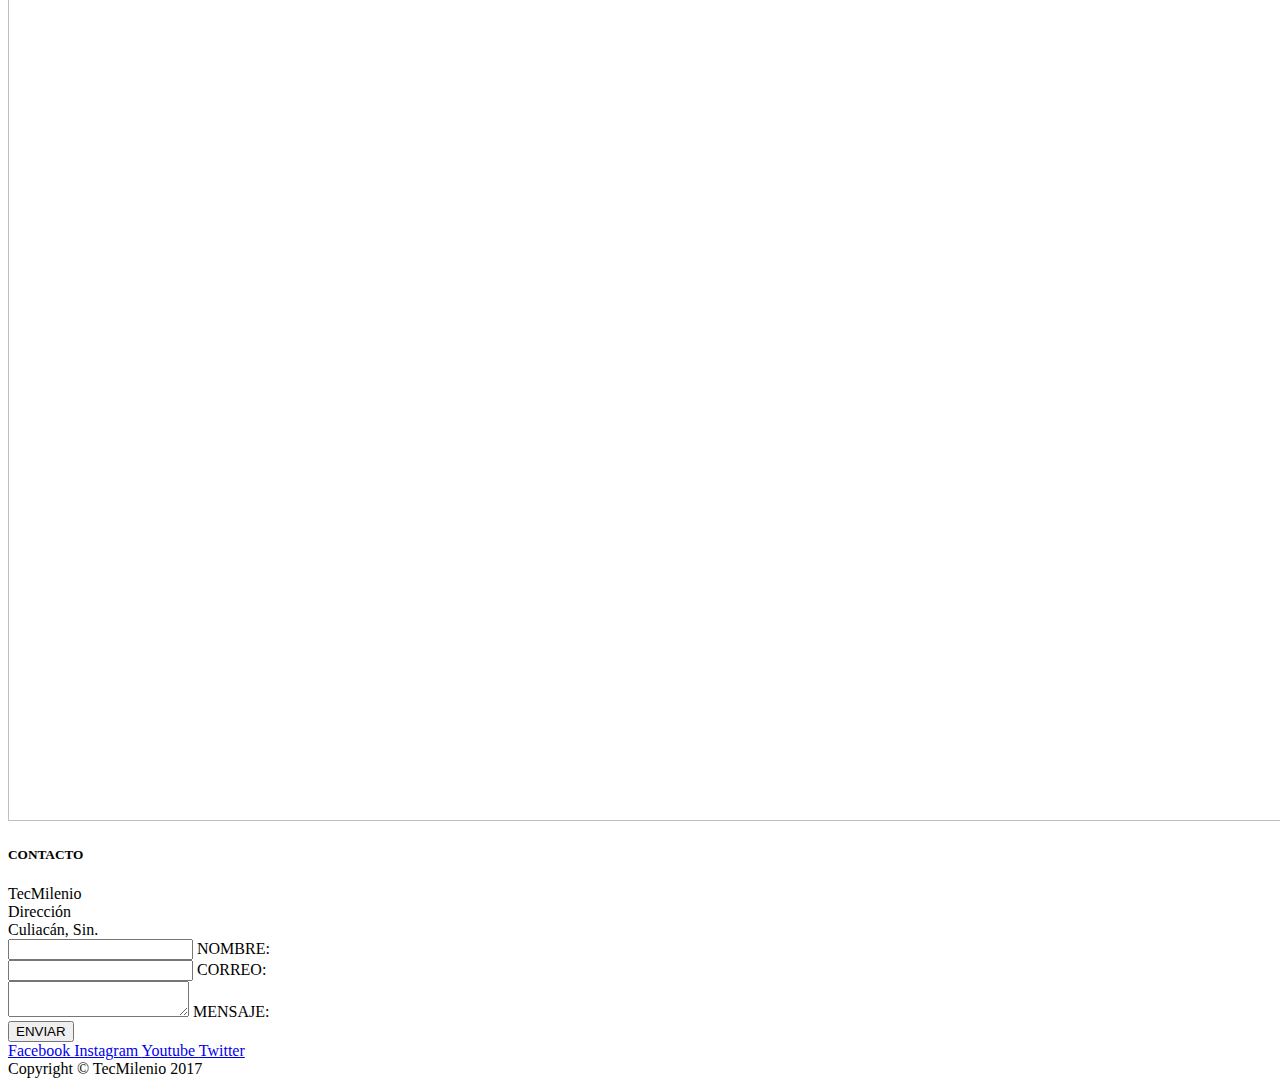
==== commit 9c5566e4: "portafoliio" ====
--- a/index.html
+++ b/index.html
@@ -3,18 +3,18 @@
     <head>
         <meta charset="UTF-8">
         <title>Mi CV</title>
-        <link rel="stylesheet" type="text/css" href=	"assets/css/materialize.min.css"></link>
-        <link rel="stylesheet" type="text/css" href="assets/css/style.css"></link>
-        <link rel="stylesheet" type="text/css" href="assets/css/font-awesome.min.css"></link>
-        <script type="text/javascript" src="assets/js/jquery.min.js"> </script>
-        <script type="text/javascript" src="assets/js/materialize.js"> </script>
-        <script type="text/javascript" src="assets/js/script.js"> </script>
+        <link rel="stylesheet" type="text/css" href=	"../MARZO/assets/css/materialize.min.css"></link>
+        <link rel="stylesheet" type="text/css" href="../MARZO/assets/css/style.css"></link>
+        <link rel="stylesheet" type="text/css" href="../MARZO/assets/css/font-awesome.min.css"></link>
+        <script type="text/javascript" src="../MARZO/assets/js/jquery.min.js"> </script>
+        <script type="text/javascript" src="../MARZO/assets/js/materialize.js"> </script>
+        <script type="text/javascript" src="../MARZO/assets/js/script.js"> </script>
     </head>
     
     <body>
      	<nav class="transparent" id="inicio">
             <div class="nav-wrapper" id="menu">
-              <a href="" class="brand-logo"> <img src="assets/images/logomio.png" width="240" height="103"> </a>
+              <a href="" class="brand-logo"> <img src="../MARZO/assets/images/logomio.png" width="240" height="103"> </a>
               <ul id="nav-mobile" class="right hide-on-med-and-down white-text">
                 <li><a href="#inicio">Inicio</a></li>
                 <li><a href="#soy">Soy</a></li>
@@ -26,7 +26,7 @@
         <div id="slogan">
       
                     <section>
-                    <img src="assets/images/imagen.jpg" height="1270" width="1905"  class="responsive-img">
+                    <img src="../MARZO/assets/images/imagen.jpg" height="1270" width="1905"  class="responsive-img">
                     </section>
              
             <div class="row white-text center-align">
@@ -43,13 +43,13 @@
             </p>
         </div>
             <section class="para parallax-container">
-          		<div class="parallax"><img src="assets/images/imagen1.jpeg"> </div>
+          		<div class="parallax"><img src="../MARZO/assets/images/imagen1.jpeg"> </div>
         	</section>
             <!--parallax-->
             
             <div>
-            <img src="assets/images/imagen3.jpg" class="half-first responsive-img" height="1160" width="1905">
-            <img src="assets/images/imagen22.jpg" class="half-first responsive-img" height="1160" width="1905">
+            <img src="../MARZO/assets/images/imagen3.jpg" class="half-first responsive-img" height="1160" width="1905">
+            <img src="../MARZO/assets/images/imagen22.jpg" class="half-first responsive-img" height="1160" width="1905">
             </div>
             <!--contacto-->
             
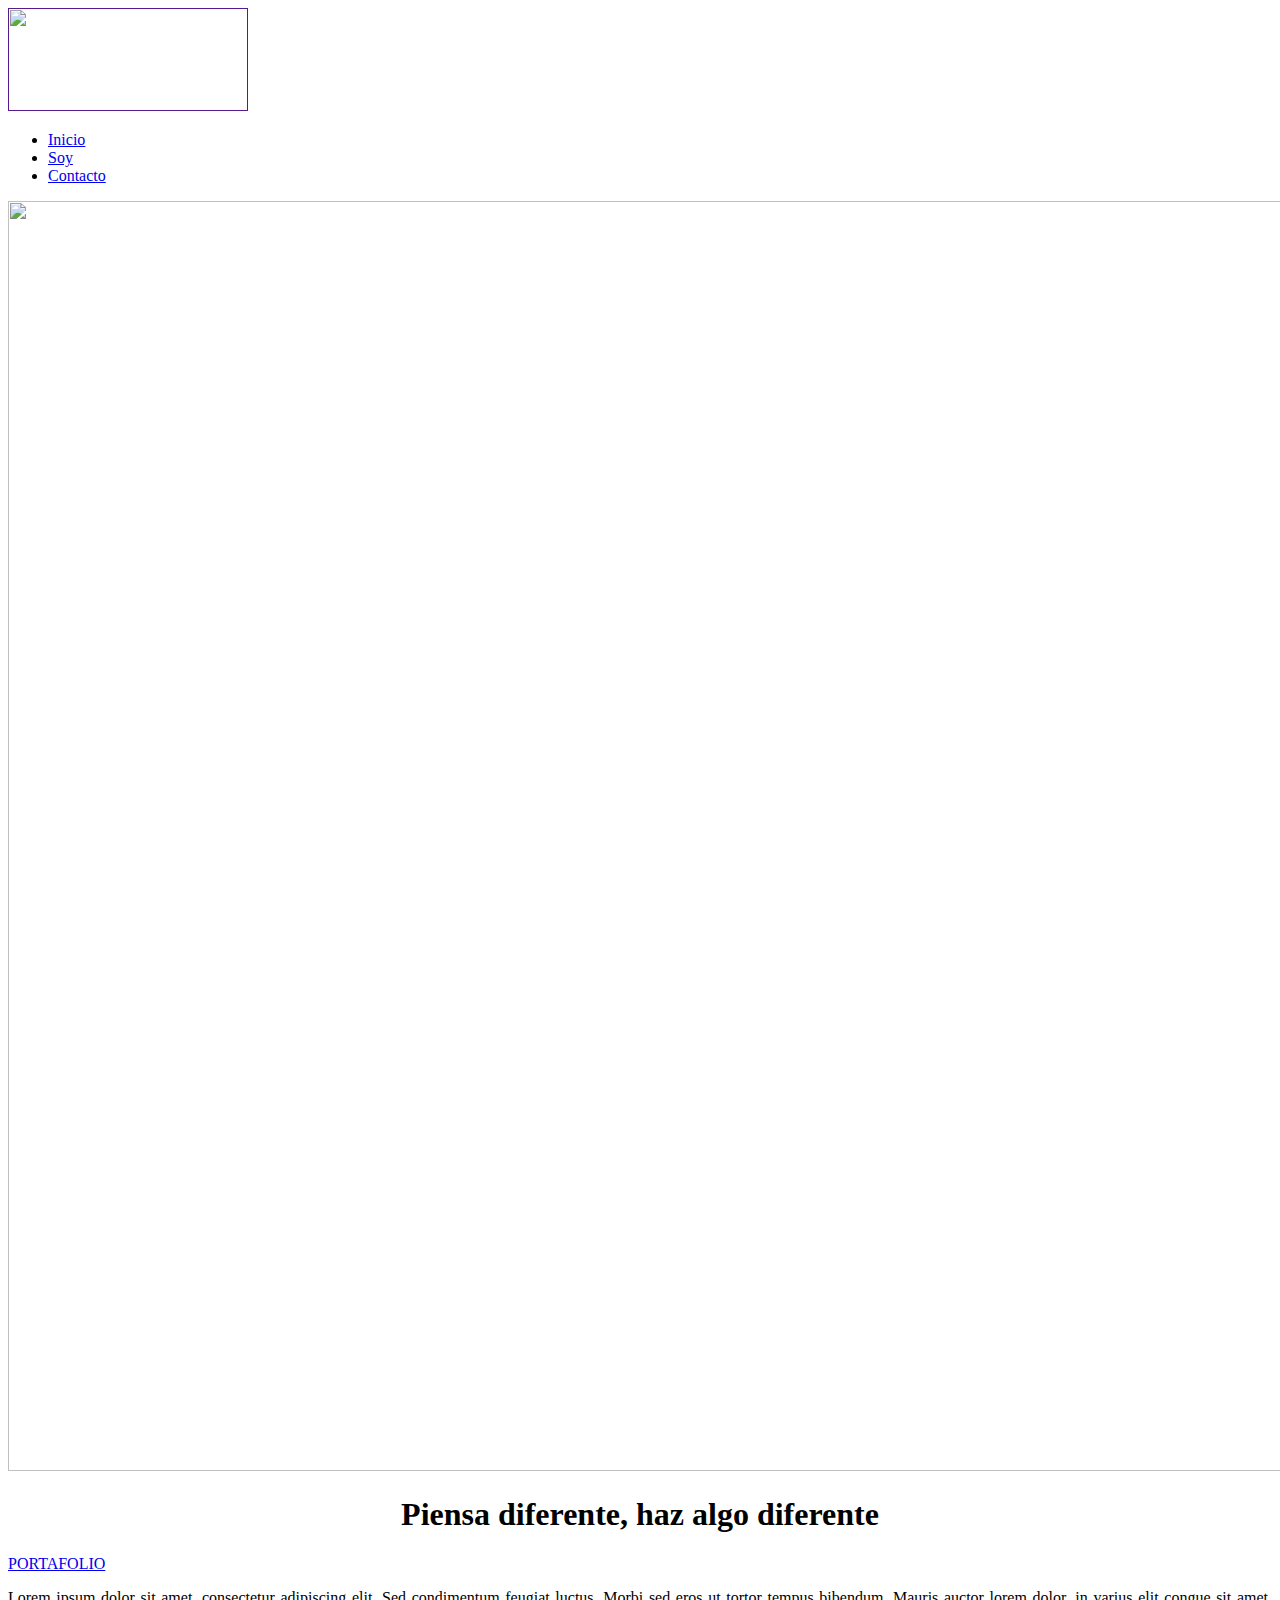
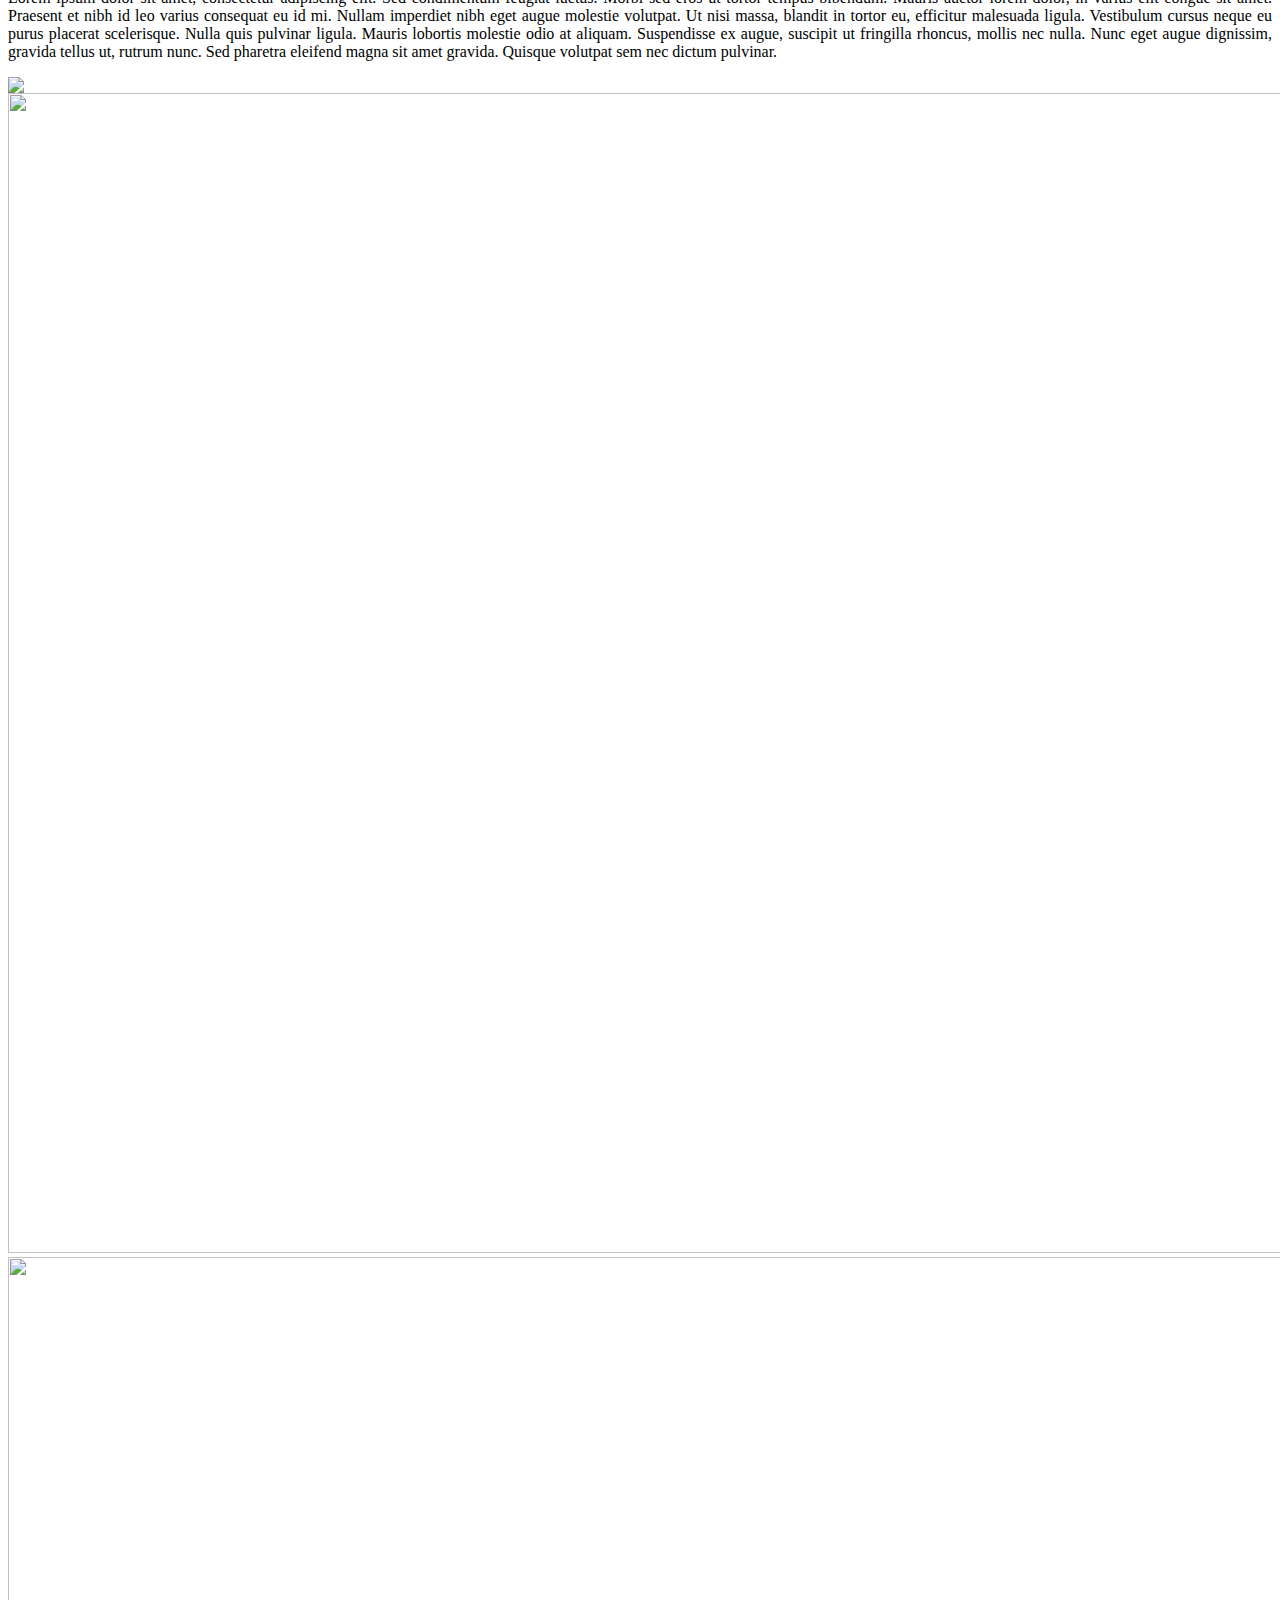
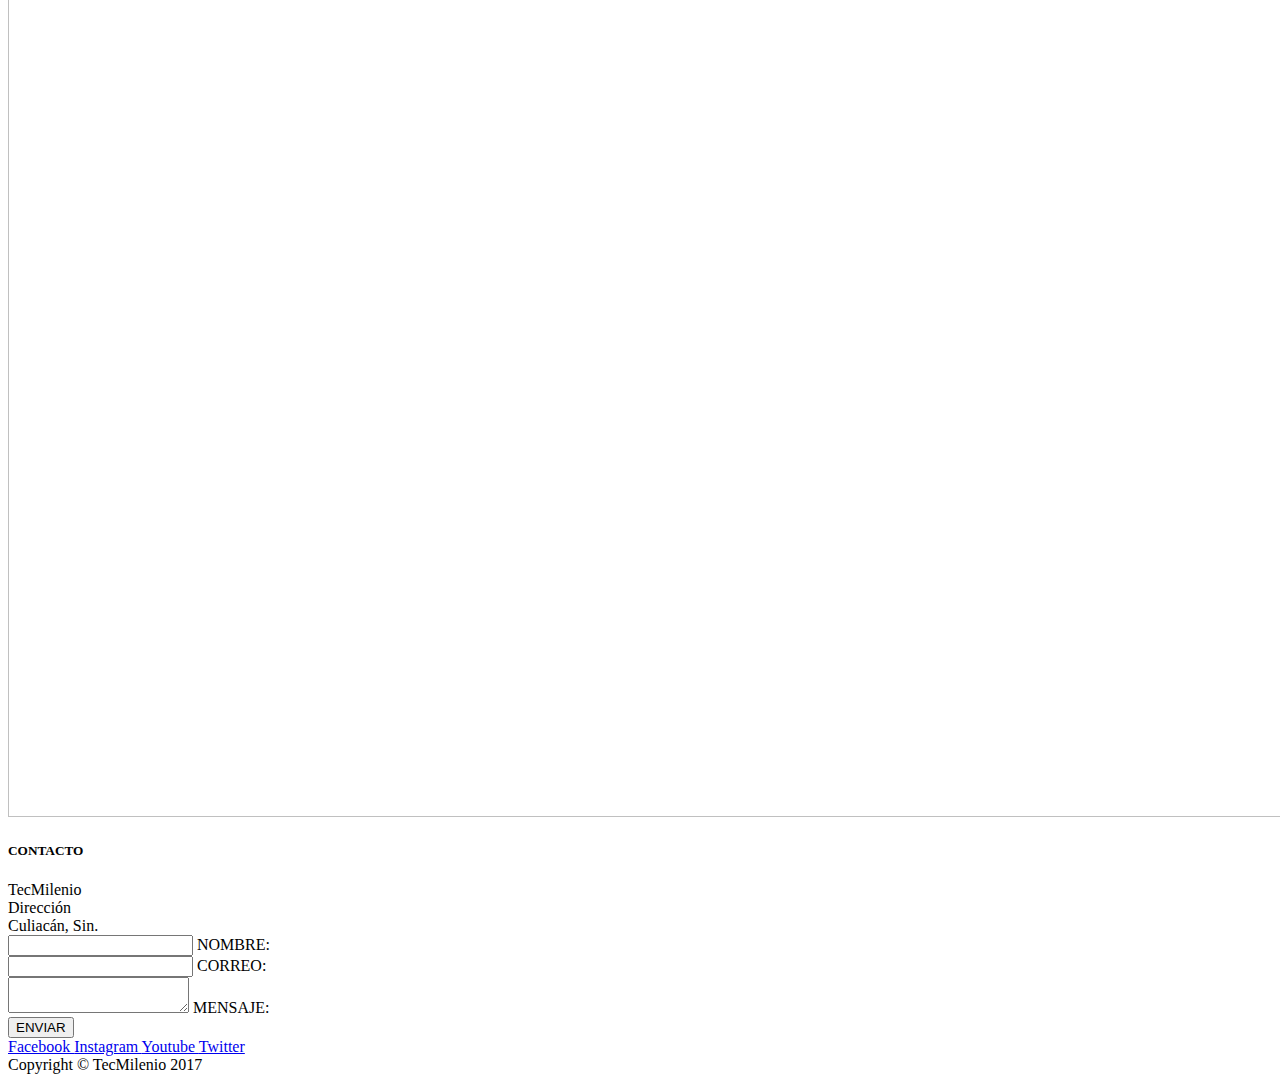
==== commit 5ceecc12: "marzo" ====
--- a/index.html
+++ b/index.html
@@ -6,9 +6,9 @@
         <link rel="stylesheet" type="text/css" href=	"../MARZO/assets/css/materialize.min.css"></link>
         <link rel="stylesheet" type="text/css" href="../MARZO/assets/css/style.css"></link>
         <link rel="stylesheet" type="text/css" href="../MARZO/assets/css/font-awesome.min.css"></link>
-        <script type="text/javascript" src="../MARZO/assets/js/jquery.min.js"> </script>
-        <script type="text/javascript" src="../MARZO/assets/js/materialize.js"> </script>
-        <script type="text/javascript" src="../MARZO/assets/js/script.js"> </script>
+        <script type="text/javascript" src="assets/js/jquery.min.js"> </script>
+        <script type="text/javascript" src="assets/js/materialize.js"> </script>
+        <script type="text/javascript" src="assets/js/script.js"> </script>
     </head>
     
     <body>
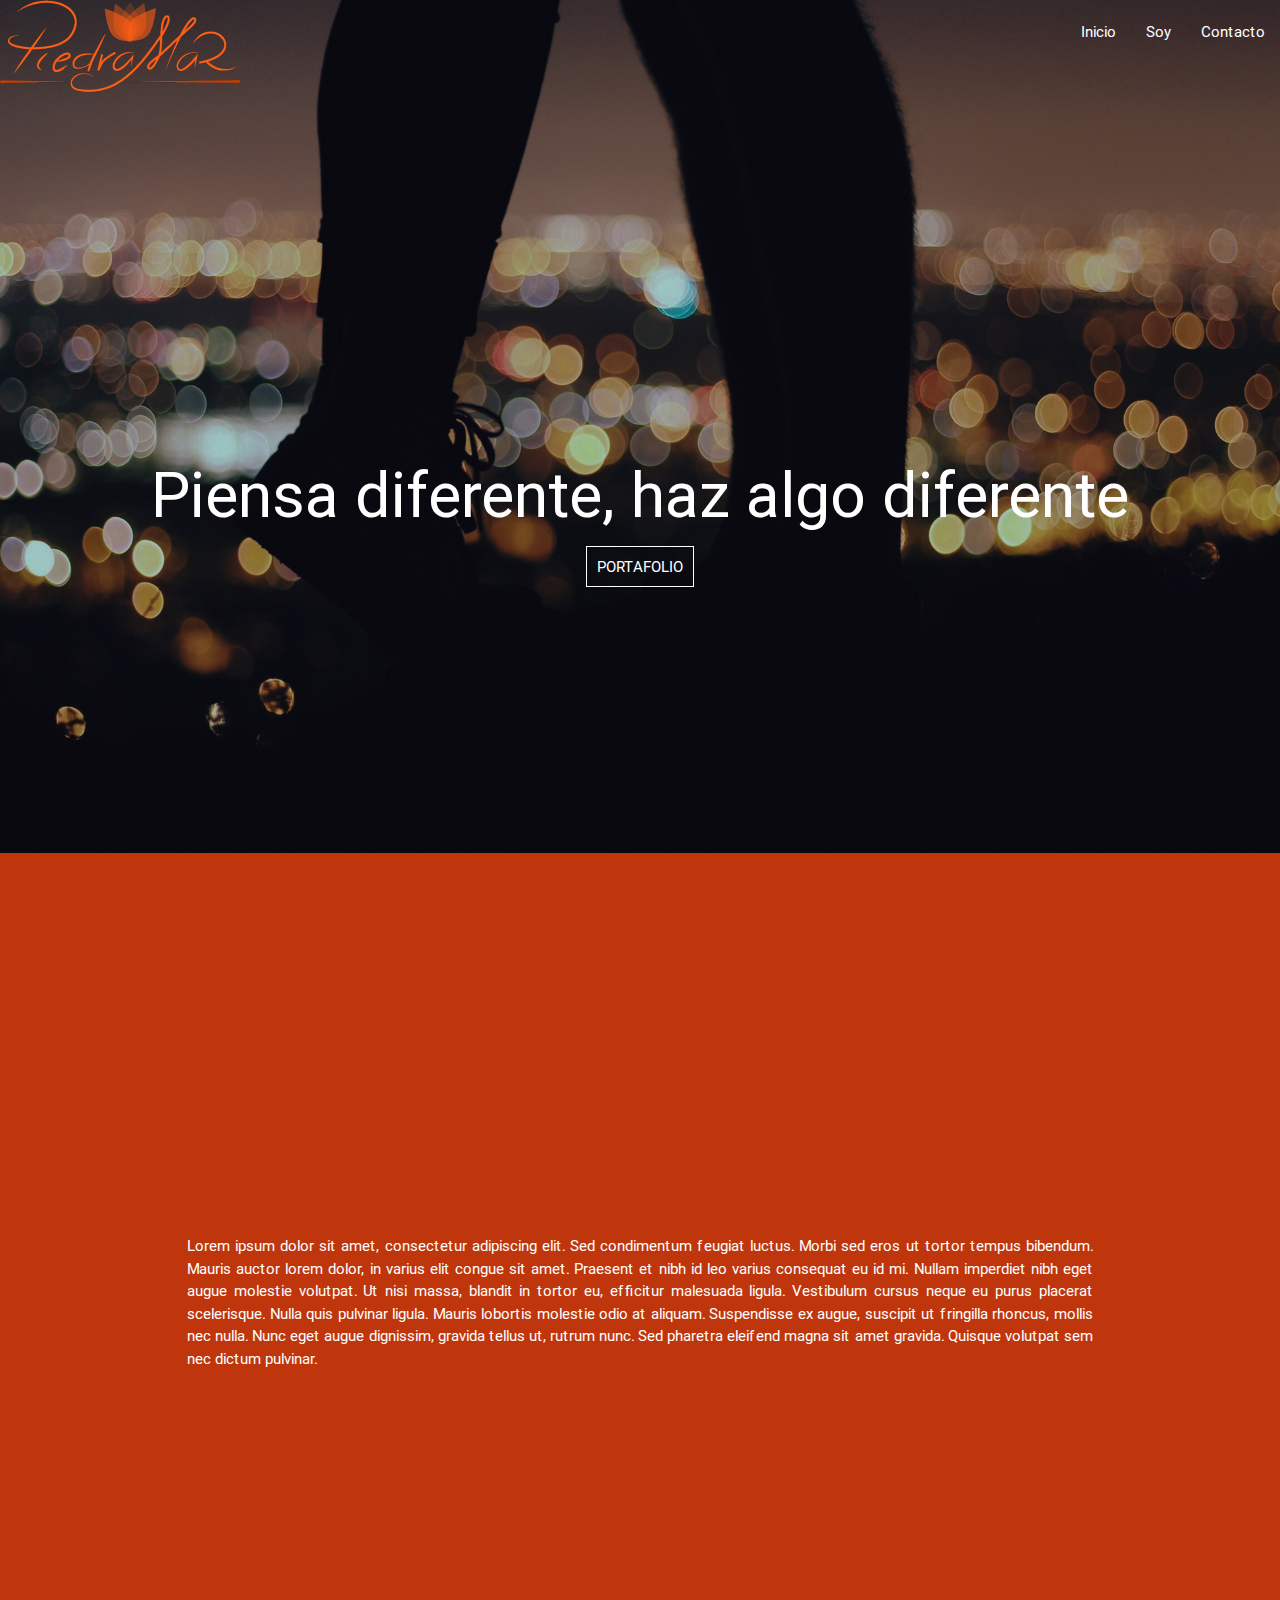
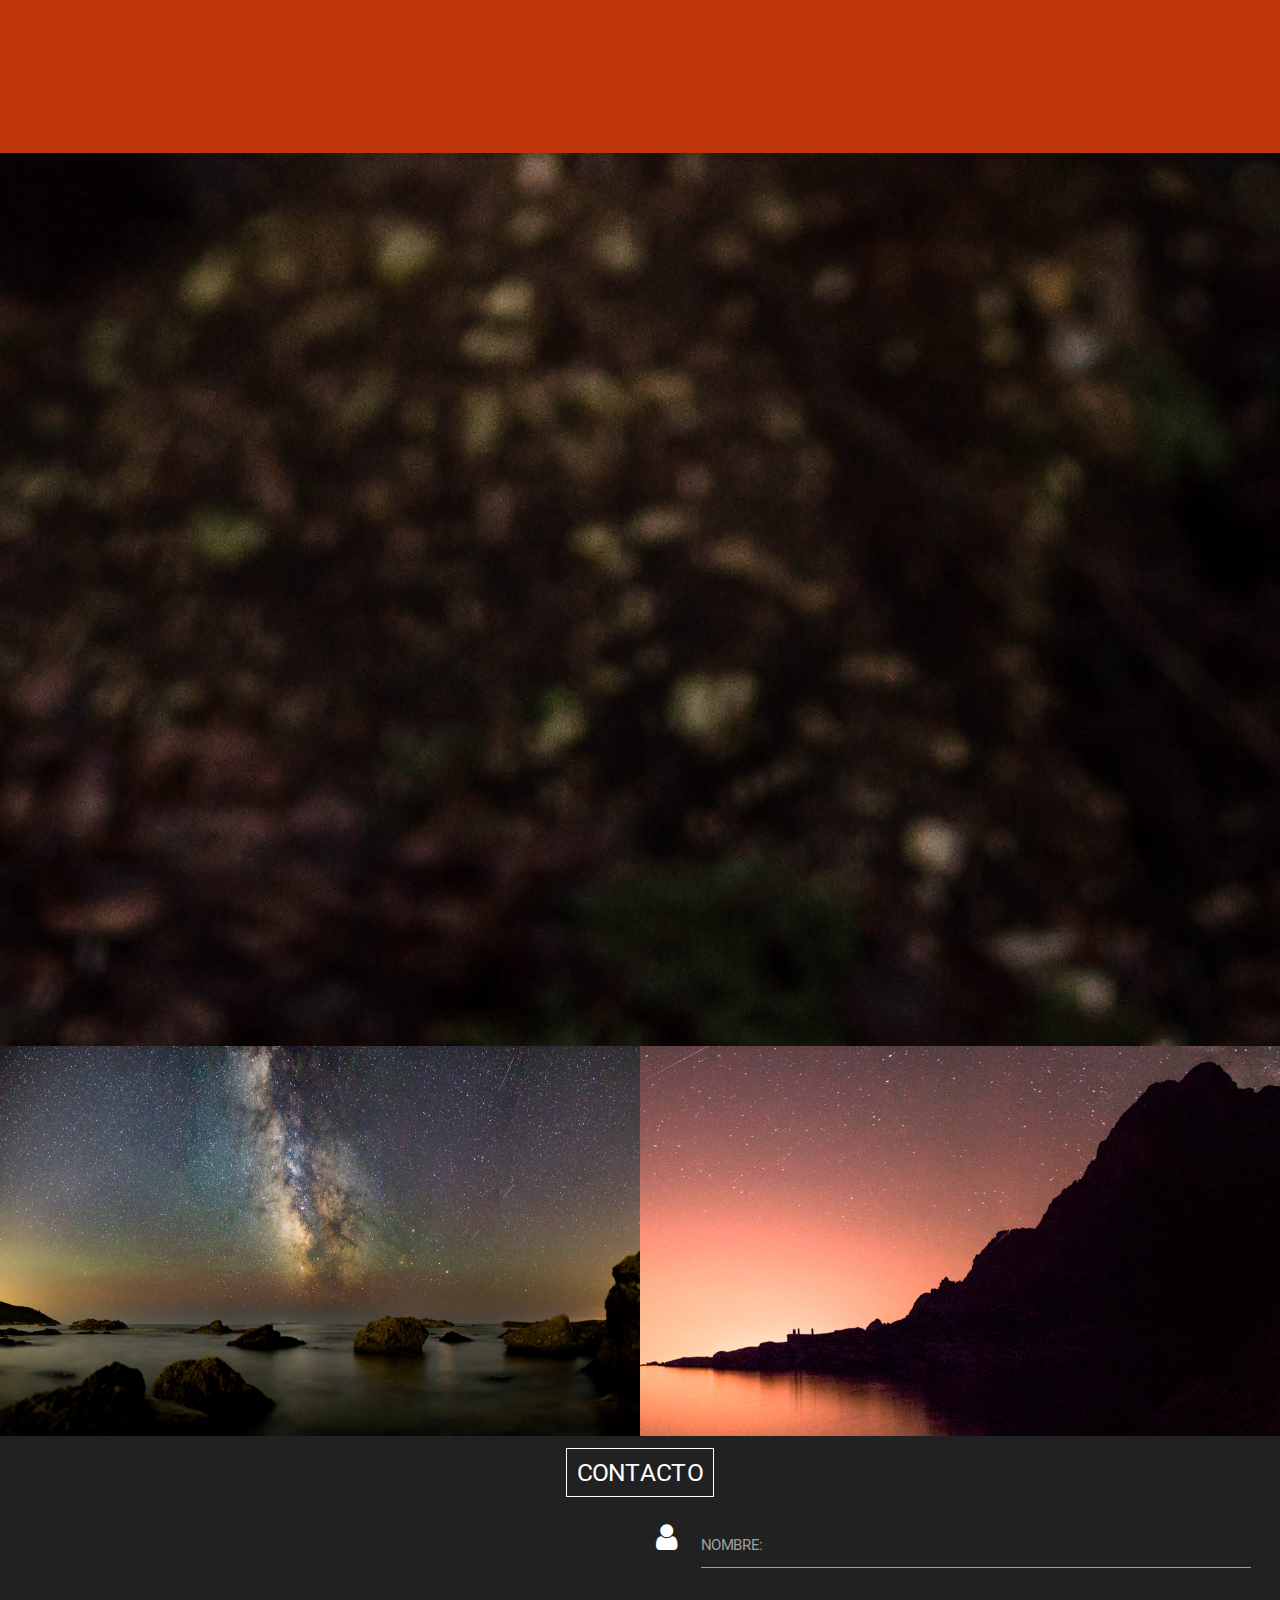
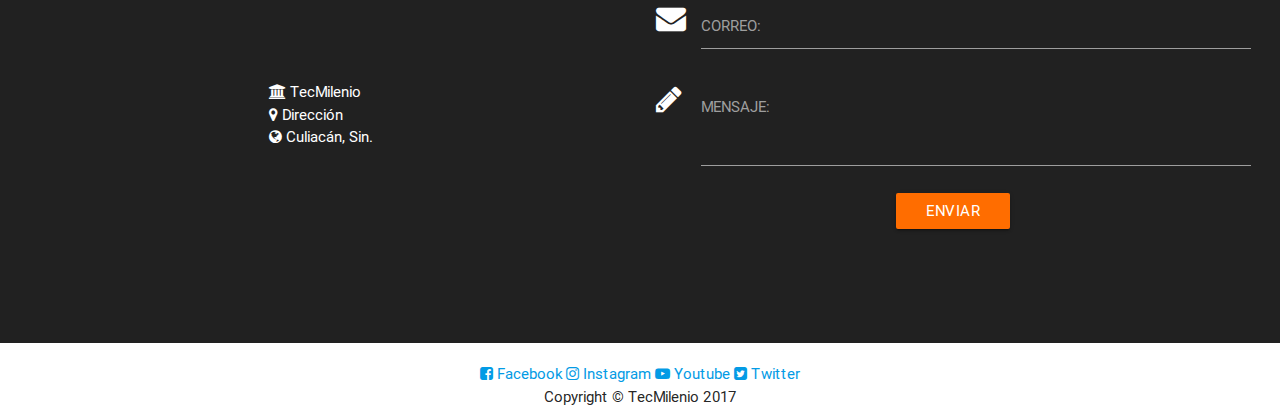
==== commit 6505947f: "nuevo" ====
--- a/index.html
+++ b/index.html
@@ -3,9 +3,9 @@
     <head>
         <meta charset="UTF-8">
         <title>Mi CV</title>
-        <link rel="stylesheet" type="text/css" href=	"../MARZO/assets/css/materialize.min.css"></link>
-        <link rel="stylesheet" type="text/css" href="../MARZO/assets/css/style.css"></link>
-        <link rel="stylesheet" type="text/css" href="../MARZO/assets/css/font-awesome.min.css"></link>
+        <link rel="stylesheet" type="text/css" href=	"assets/css/materialize.min.css"></link>
+        <link rel="stylesheet" type="text/css" href="assets/css/style.css"></link>
+        <link rel="stylesheet" type="text/css" href="assets/css/font-awesome.min.css"></link>
         <script type="text/javascript" src="assets/js/jquery.min.js"> </script>
         <script type="text/javascript" src="assets/js/materialize.js"> </script>
         <script type="text/javascript" src="assets/js/script.js"> </script>
@@ -14,7 +14,7 @@
     <body>
      	<nav class="transparent" id="inicio">
             <div class="nav-wrapper" id="menu">
-              <a href="" class="brand-logo"> <img src="../MARZO/assets/images/logomio.png" width="240" height="103"> </a>
+              <a href="" class="brand-logo"> <img src="assets/images/logomio.png" width="240" height="103"> </a>
               <ul id="nav-mobile" class="right hide-on-med-and-down white-text">
                 <li><a href="#inicio">Inicio</a></li>
                 <li><a href="#soy">Soy</a></li>
@@ -26,7 +26,7 @@
         <div id="slogan">
       
                     <section>
-                    <img src="../MARZO/assets/images/imagen.jpg" height="1270" width="1905"  class="responsive-img">
+                    <img src="assets/images/imagen.jpg" height="1270" width="1905"  class="responsive-img">
                     </section>
              
             <div class="row white-text center-align">
@@ -43,13 +43,13 @@
             </p>
         </div>
             <section class="para parallax-container">
-          		<div class="parallax"><img src="../MARZO/assets/images/imagen1.jpeg"> </div>
+          		<div class="parallax"><img src="assets/images/imagen1.jpeg"> </div>
         	</section>
             <!--parallax-->
             
             <div>
-            <img src="../MARZO/assets/images/imagen3.jpg" class="half-first responsive-img" height="1160" width="1905">
-            <img src="../MARZO/assets/images/imagen22.jpg" class="half-first responsive-img" height="1160" width="1905">
+            <img src="assets/images/imagen3.jpg" class="half-first responsive-img" height="1160" width="1905">
+            <img src="assets/images/imagen22.jpg" class="half-first responsive-img" height="1160" width="1905">
             </div>
             <!--contacto-->
             
--- a/assets/css/style.css
+++ b/assets/css/style.css
@@ -0,0 +1,68 @@
+
+nav{
+ position:absolute;
+ box-shadow:none;
+ z-index:2;
+}
+
+#slogan{
+	position:relative;
+		}
+		
+#slogan>div{
+		position:absolute;
+		top:50%;
+		width:100%;
+		
+		}
+		
+#slogan a{
+	
+	border:1px solid #fff;
+	padding:10px;
+		}
+
+
+html,body{
+	height:100%;
+		}
+		
+.valign-wrapper {
+	height:100%;
+	margin:-7px;
+		}
+		
+.para{
+	height:100%;
+		}
+
+
+.half-first{
+	float:left;
+}
+
+.half{
+	margin-left:0;
+}
+
+.half-first, .half{
+	width:50%;
+}
+
+#contacto h5{
+	border:1px solid#fff;
+	padding:10px;
+}
+
+#contacto .valign-wrapper{
+	height:50vh;
+}
+
+#contacto h5{
+	display:inline-block;
+}
+	
+
+		
+
+
